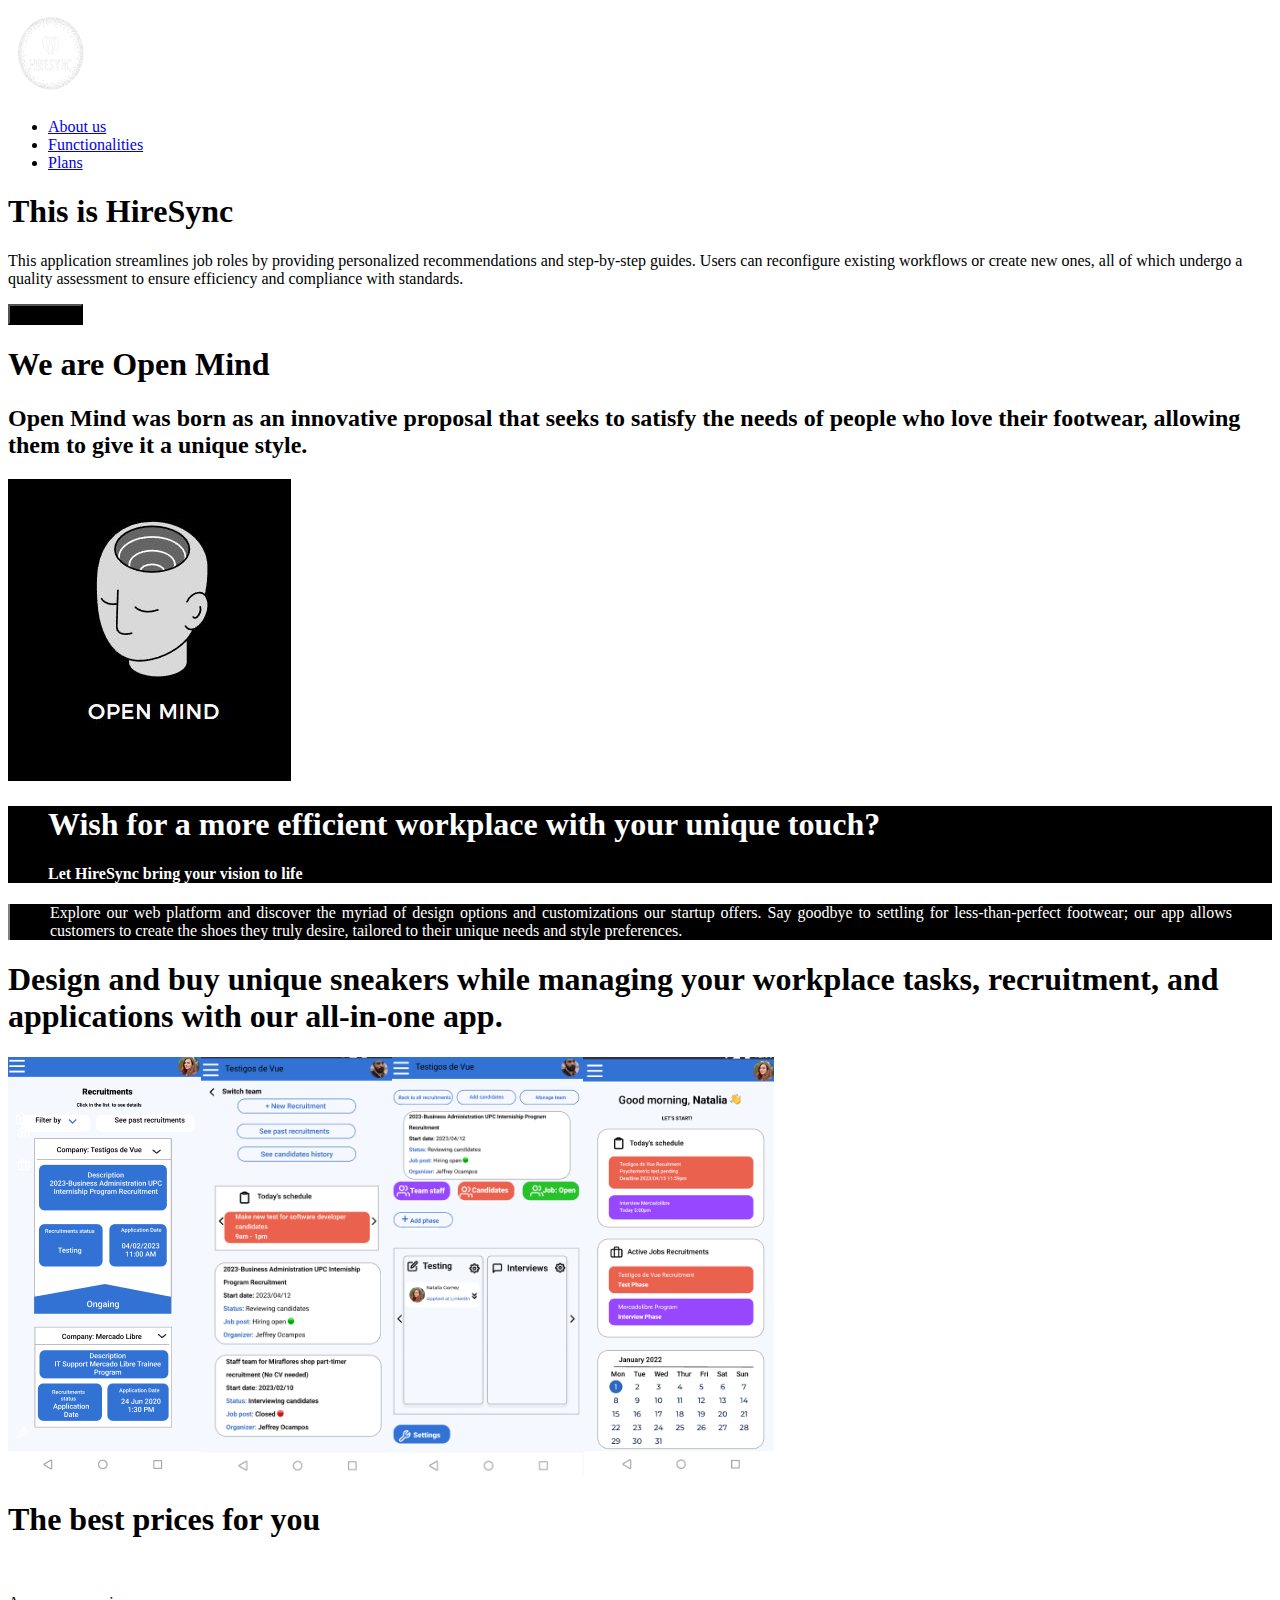
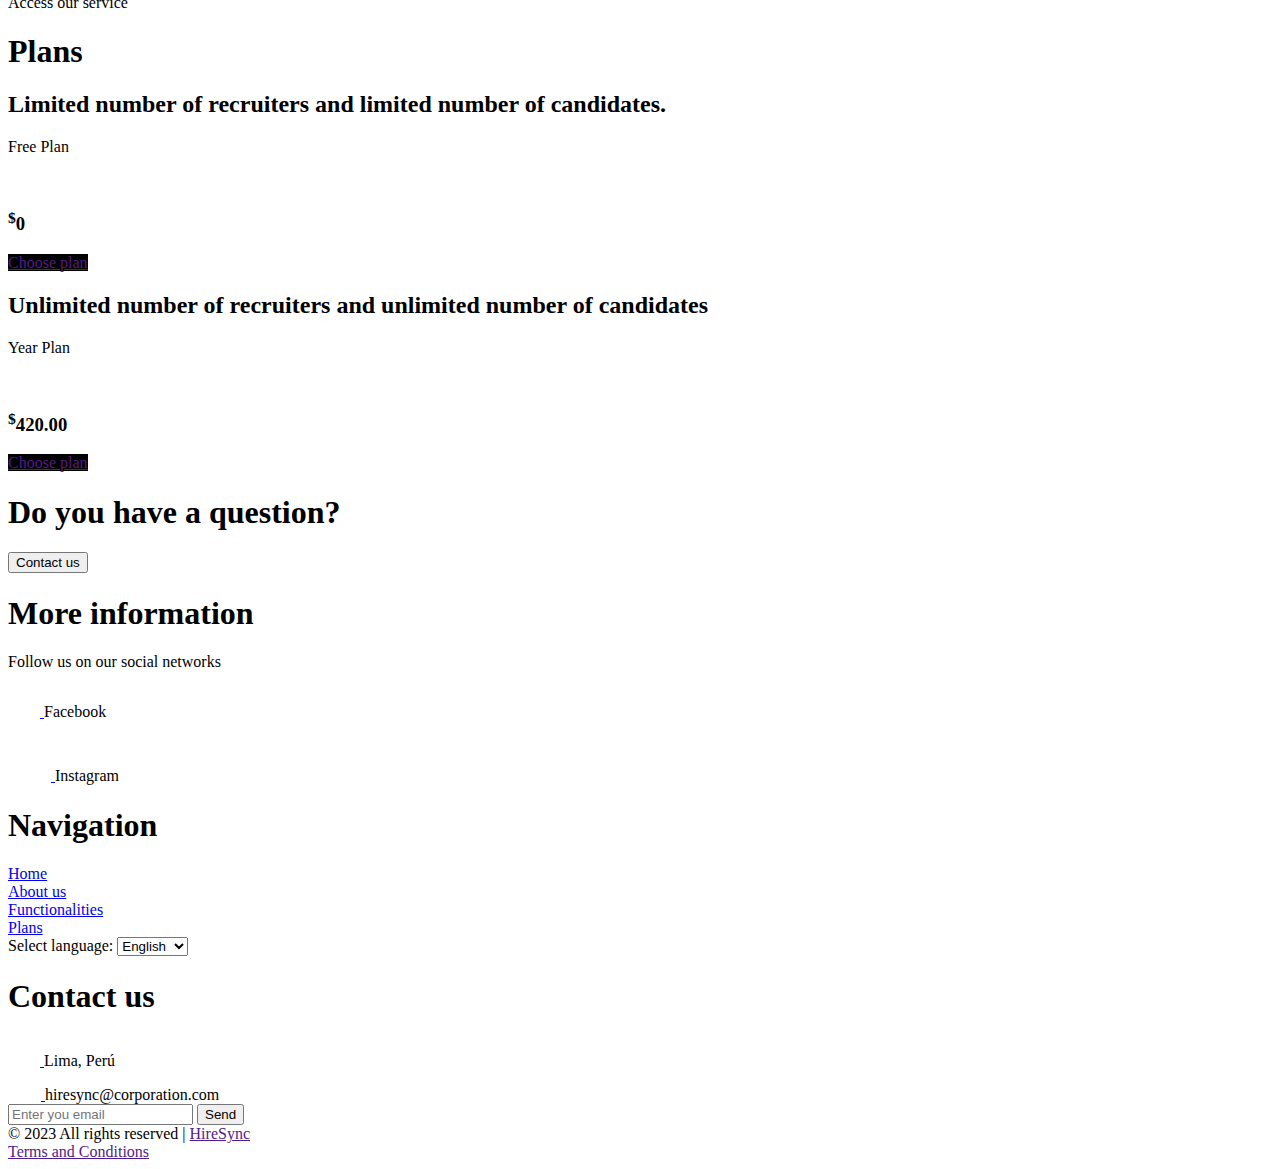
==== index.html @ aef67122 "feat: added index" ====
<!DOCTYPE html>
<html lang="en">
<head>
    <meta charset="UTF-8">
    <meta http-equiv="X-UA-Compatible" content="IE=edge">
    <meta name="viewport" content="width=device-width, initial-scale=1.0">
    <link rel="icon" type="image/jpg" href="images/logo_blanco.png">
    <title>HireSync</title>
    <link rel="icon" type="image/jpg" href="images/logo_blanco.png">
    <script src="https://kit.fontawesome.com/41bcea2ae3.js" crossorigin="anonymous"></script>
    <link href="https://cdn.jsdelivr.net/npm/bootstrap@5.1.1/dist/css/bootstrap.min.css"
    rel="stylesheet" integrity="sha384-F3w7mX95PdgyTmZZMECAngseQB83DfGTowi0iMjiWaeVhAn4FJkqJByhZMI3AhiU"
    crossorigin="anonymous">
    <link rel="preconnect" href="https://fonts.googleapis.com">
    <link rel="preconnect" href="https://fonts.gstatic.com" crossorigin>
    <link href="https://fonts.googleapis.com/css2?family=Montserrat:ital,wght@0,100;0,200;0,300;0,400;0,500;0,600;0,700;0,800;0,900;1,100;1,200;1,300;1,400;1,500;1,600;1,700;1,800;1,900&display=swap" rel="stylesheet">
    <link rel="stylesheet" href="css/styles.css">
    <link rel="stylesheet" href="css/index.css">
</head>
<body>
    
    <header>
        <div class="container__menu">
            <div class="logo">
               <a href="index.html"><img src="images/logo_blanco.png" width="90" height="90" alt="logo"> </a>
            </div>
            <div class="menu">
                <i class="fas fa-bars" id="btn_menu"></i>
                <div id="back_menu"></div>
                <nav id="nav">
                    <ul>
                        <li><a href="#quienes-somos">About us</a></li>
                        <li><a href="#functionalities">Functionalities   </a></li>
                        <li><a href="#contenedor_precios">Plans </a></li>     
                    </ul>
                </nav>
            </div>
        </div>
    </header>

    <section id="quienes-somos">                
        <div class="container__cover">              
            <div class="cover">                     
                <div class="text">                  
                    <h1>This is HireSync</h1>       
                    <p>This application streamlines job roles by providing personalized 
                        recommendations and step-by-step guides. Users can reconfigure 
                        existing workflows or create new ones, all of which undergo a quality 
                        assessment to ensure efficiency and compliance with standards.
                    </p>                            
                    <a>
                        <input type="button" style="background-color: black;" value="Open App">
                    </a>                               
                </div>                             
            </div>                              
        </div>                                  
    </section>                                  

    <section>                                   
        <div class="container__banner">         
            <div class="banner">                
                <div class="text">              
                    <h1>We are Open Mind</h1>   
                    <h2>Open Mind was born as an innovative proposal that seeks to satisfy the 
                        needs of people who love their footwear, allowing them to give it a unique style.</h2>
                </div>                          

            </div>                              
            <div class="task">                  
                <img src="images/open-mind.png" alt="">
            </div>                              

        </div>                                  
    </section>
    <div class="row">
        <div class="col-md-6 right" style="background-color: black;">
            <figure class="tf_two">
                <h1 style="color: white; text-align: left">
                    Wish for a more efficient workplace with your unique touch? 
                </h1>
                <h4 style="color: white; text-align: left">
                    Let HireSync bring your vision to life
                </h4>
            </figure>
        </div>
        <div class="col-md-6 right" style="background-color: black; border-left: 2px solid gray;" >
            <figure class="tf_two">
                <p style="color: white; text-align: justify">
                    Explore our web platform and discover the myriad of 
                    design options and customizations our startup offers. 
                    Say goodbye to settling for less-than-perfect footwear; 
                    our app allows customers to create the shoes they truly desire, tailored 
                    to their unique needs and style preferences.
                </p>
            </figure>
        </div>
    </div>

    <section id="functionalities">
        <div class="container__banner3">
            <div class="banner3">
                <div class="text3">
                    <h1>Design and buy unique sneakers while 
                        managing your workplace tasks, recruitment, and 
                        applications with our all-in-one app.
                    </h1>
                </div>
    
            </div>
            <div class="task3">
                <img src="images/fun.png" alt="">
            </div>
            
        </div>
    </section>

    <section id="banner">
        <div class="contenido-banner">
            <h1><span>The best prices for you</span></h1>
            <br>
            <p>Access our service</p>
        </div>
    </section>

    <section id="contenedor_precios">
        <div class="container__planes">
            <div class="planes">
                <div class="texto">
                    <h1>Plans</h1>
                </div>
            
                <div class="contenedor">
                    <div class="tabla">
                        <h2>Limited number of recruiters and limited number of candidates.</h2>
                        <p>Free Plan</p>
                        <img src="png/2.png" alt="">
                        <h3> <sup>$</sup>0</h3>
                        <a href="" class="boton" style="background-color: black;">Choose plan</a>
                    </div>
                    <div class="tabla hover">
                        <h2>Unlimited number of recruiters and unlimited number of candidates</h2>
                        <p>Year Plan</p>
                        <img src="png/3.png" alt="">
                        <h3> <sup>$</sup>420.00</h3>
                        <a href="" class="boton" style="background-color: black";>Choose plan</a>
                    </div>
                </div>
            </div>
            
        </div>
    </section>

    <!-- <div class="row">
        <div class="col-md-6 left" style="height: 540px; padding: 0;">
            <iframe width="100%" height="100%" src="https://www.youtube.com/embed/J_Nc3ulJ-cc"
                    title="YouTube video player" frameborder="0"
                    allow="accelerometer; autoplay; clipboard-write; encrypted-media; gyroscope; picture-in-picture"
                    allowfullscreen></iframe>
        </div>
        <div class="col-md-6 right" style="background: black">
            <figure class="tf_six" >
                <h1 style="color: white; text-align: center">
                    Video About the Product
                </h1>
            </figure>
        </div>
    </div>

    
    <div class="row">
        <div class="col-md-6 left" style="height: 540px; padding: 0;">
            <iframe width="100%" height="100%" src="https://www.youtube.com/embed/4DyRxKePcMQ"
                    title="YouTube video player" frameborder="0"
                    allow="accelerometer; autoplay; clipboard-write; encrypted-media; gyroscope; picture-in-picture"
                    allowfullscreen></iframe>
        </div>
        <div class="col-md-6 right" style="background: black">
            <figure class="tf_six" >
                <h1 style="color: white; text-align: center">
                    Video About the Team
                </h1>
            </figure>
        </div>
    </div> -->

    <section id="pregunta">
        <div class="container__pregunta">
            <div class="planes">
                <div class="texto2">
                    <h1>Do you have a question?</h1>
                </div>
            
                <div class="bot">
                    <a href=""> 
                        <input  type="button" value="Contact us">
                    </a>
                </div>
                
            </div>
            
        </div>

    </section>

    <footer>
    
        <div class="container-footer-all">
            
            <div class="container-body">

                <div class="colum1">
                    <h1>More information</h1>
                    <p>Follow us on our social networks</p>
                    <div class="row">
                        <a href="https://www.facebook.com/" target="_blank">
                            <img src="images/iconFacebook.png" width="32" height="30" alt="facebook"/>
                        </a>
                        <label>Facebook</label>
                    </div>
                    <div class="row">
                        <a href="https://www.instagram.com/"target="_blank">
                            <img src="images/iconInstagram.png" width="43" height="60" alt="facebook"/>
                        </a>
                        <label>Instagram</label>
                    </div>
                </div>

                <div class="colum2">

                    <h1>Navigation</h1>

                    <div class="row">
                        <li><a class="Home" href="index.html">Home</a></li>
                    </div>
                    <div class="row">
                        <li><a class="Blog" href="#quienes-somos">About us</a></li>
                    </div>
                    <div class="row">
                        <li><a class="Know us" href="#functionalities">Functionalities</a></li>
                    </div>
                    <div class="row">
                        <li><a class="Services" href="#contenedor_precios">Plans</a></li>
                    </div>
                    <div class="language-selector">
                        <label for="language">Select language:</label>
                        <select id="language" onchange="changeLanguage()">
                            <option value="en">English</option>
                            <option value="es">Spanish</option>
                        </select>
                    </div>
                </div>

                <div class="colum3">

                    <h1>Contact us</h1>

                    <div class="row2">
                        <a href="https://goo.gl/maps/7U3YVLgyQSRCME5B6" target="_blank">
                            <img src="images/iconMap.png" width="32" height="30" alt="map"/>
                            
                        </a>
                        <label>Lima, Perú</label>
                    </div>

                    <div class="row2">
                        <a href="https://outlook.live.com/"target="_blank">
                            <img src="images/iconMail.png" width="33" height="30" alt="mail"/>
                        </a>
                        <label>hiresync@corporation.com</label>
                    </div>
                    
                    <div>
                        <form action="">
                            <input type="text" placeholder="Enter you email">
                            <button type="submit">Send</button>
                        </form>
                    </div>


                </div>

            </div>

        </div>

        <div class="container-footer">
            <div class="footer">
                <div class="copyright">
                    © 2023 All rights reserved | <a href="">HireSync</a>
                 </div>

                <div class="information">
                     <a href="">Terms and Conditions</a>
                </div>
                
                  <div class="col-md-3 mb-2">
              </div>

            </div>

        </div>
    
    </footer>

    <script src="js/index.js"></script>
    <script src="js/script.js"></script>
</body>
</html>
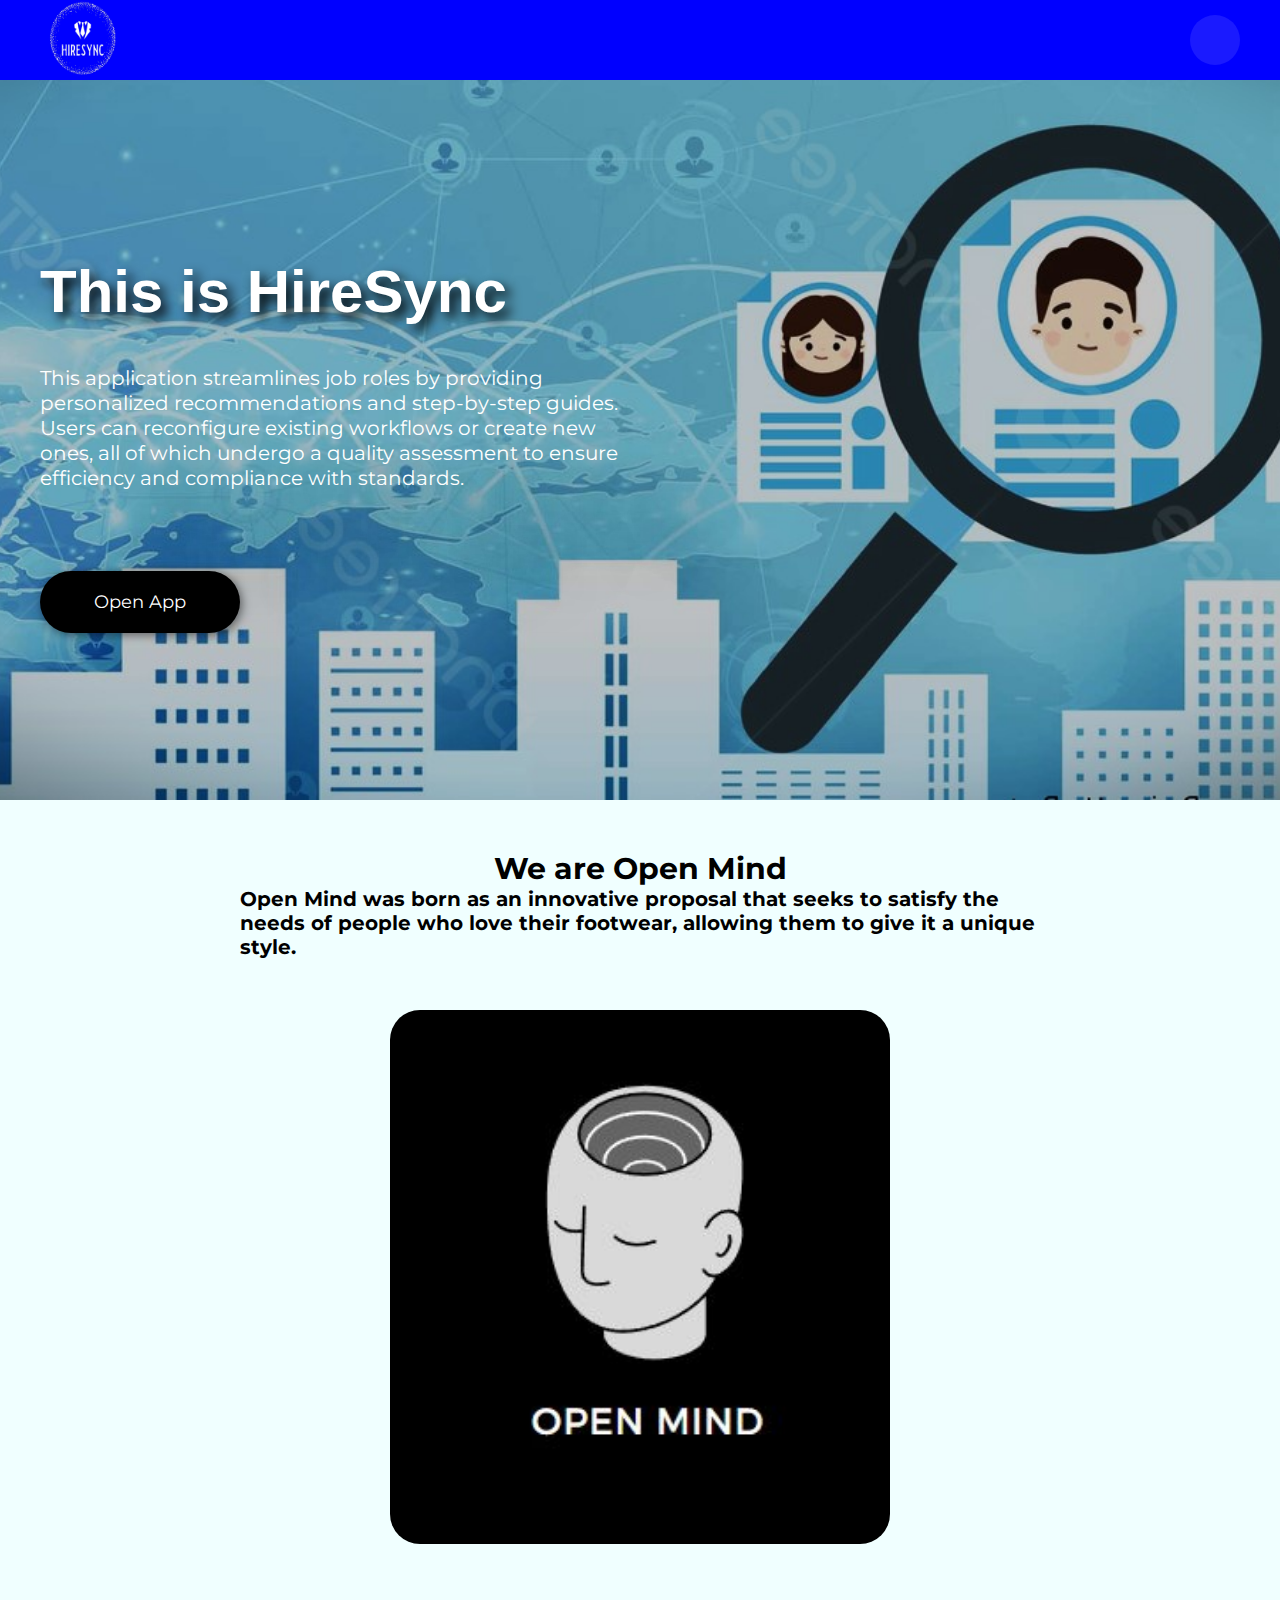
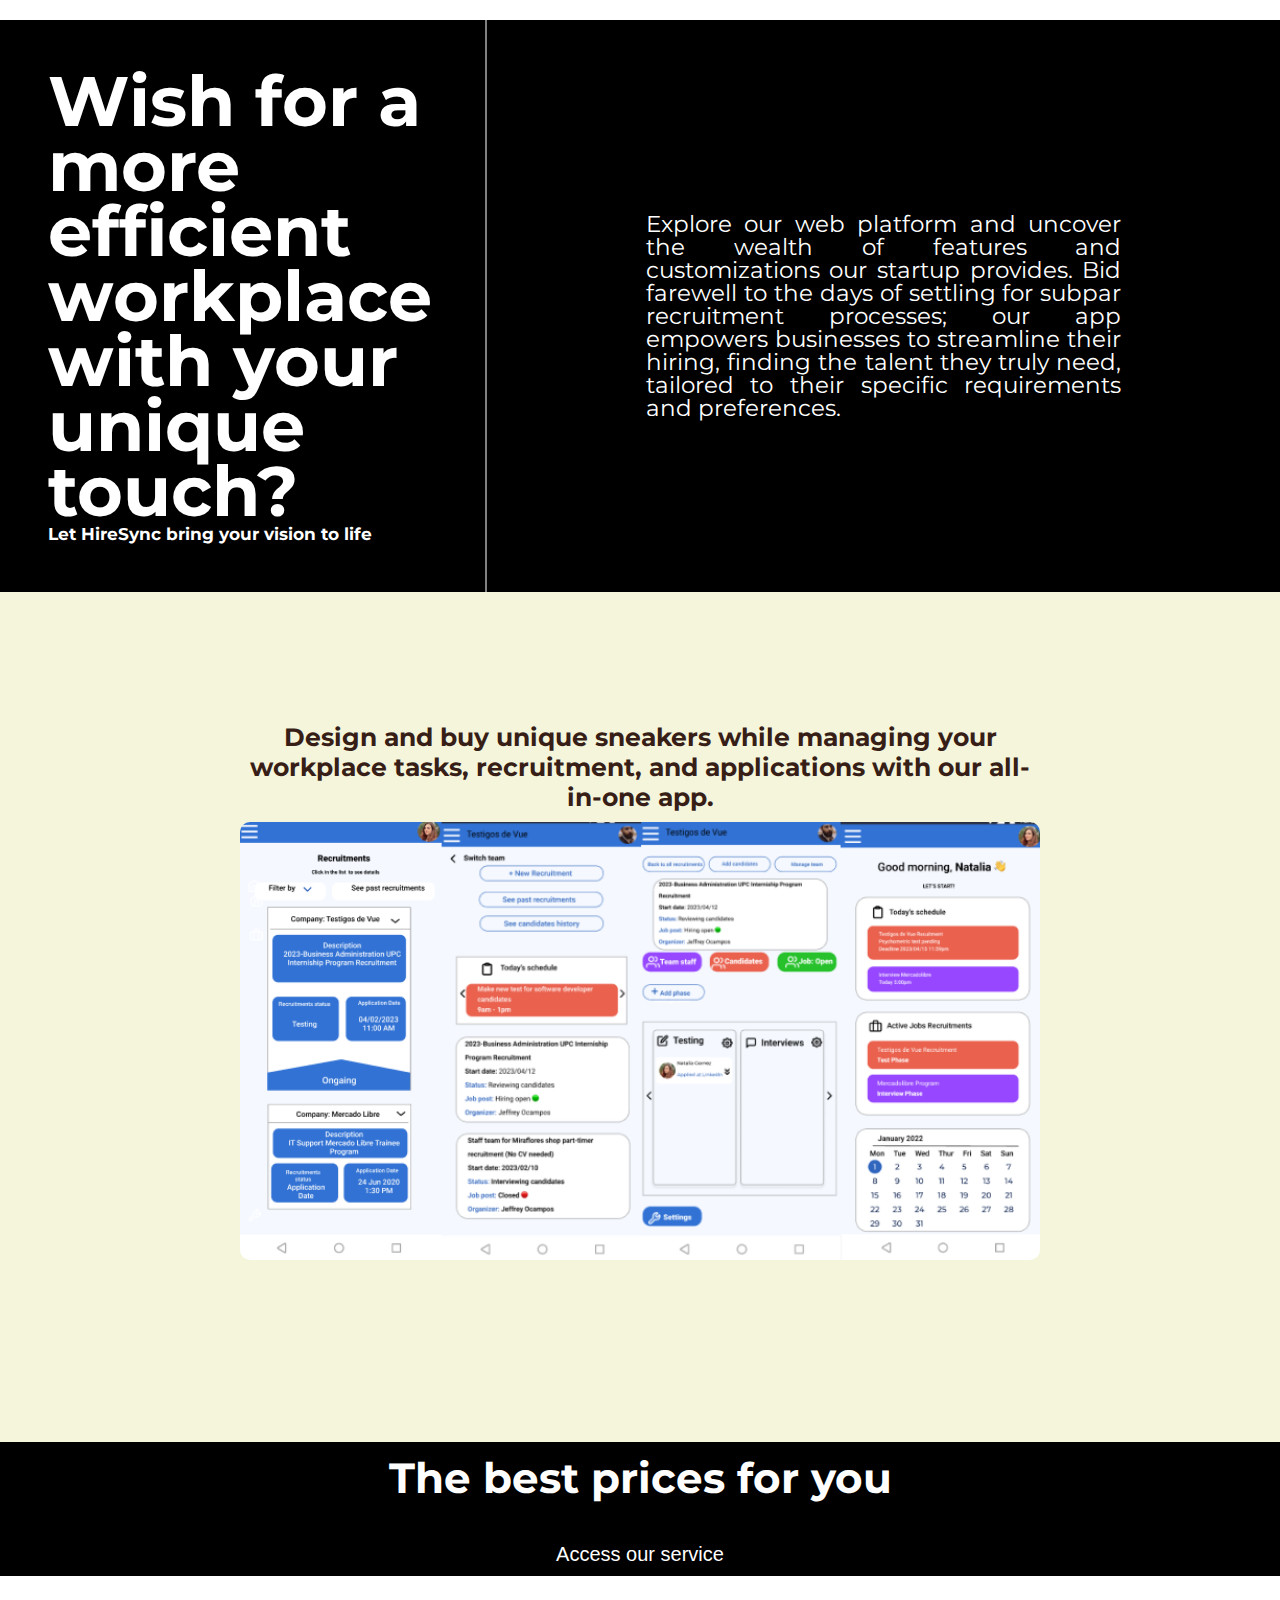
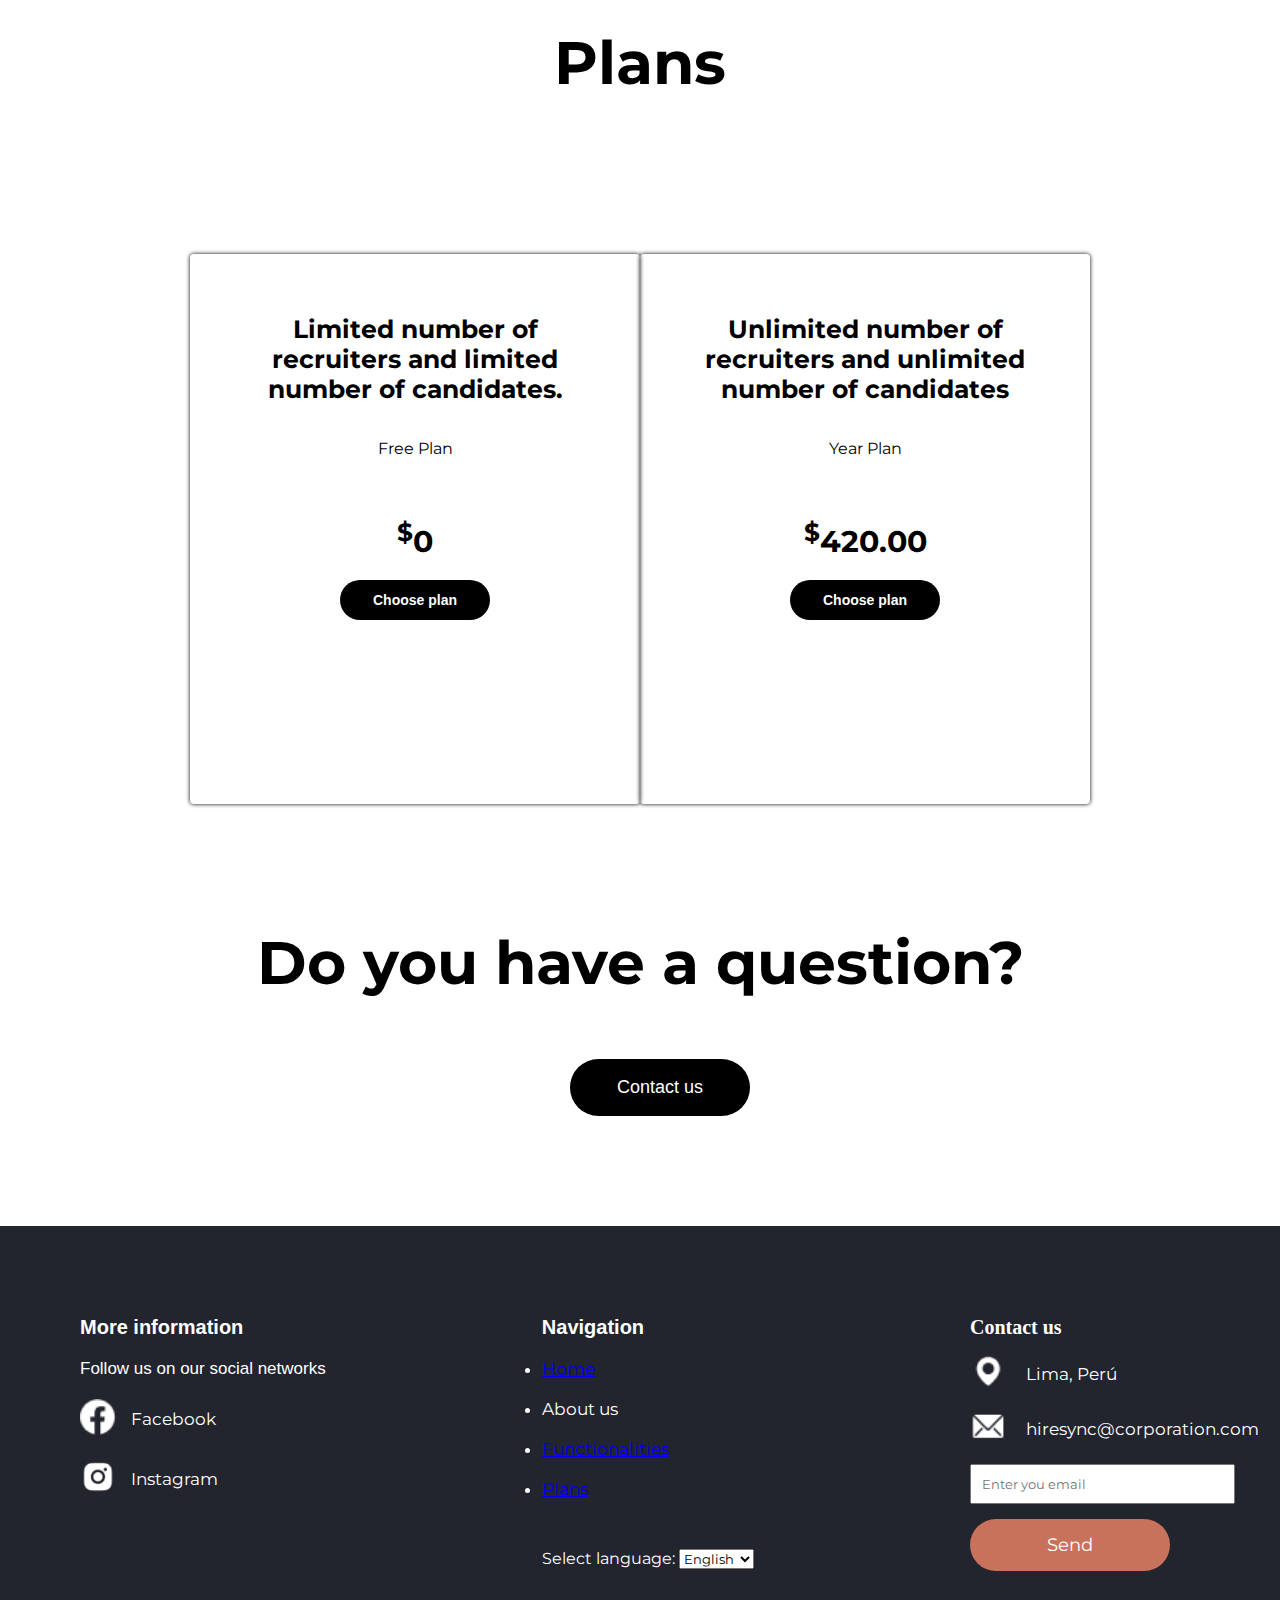
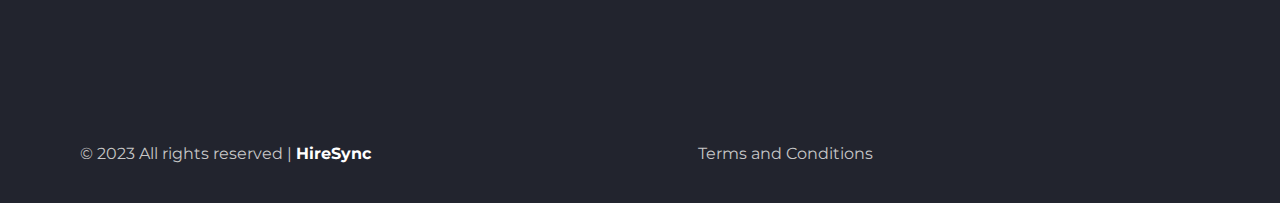
==== commit 72d73750: "Update index.html" ====
--- a/index.html
+++ b/index.html
@@ -86,11 +86,10 @@
         <div class="col-md-6 right" style="background-color: black; border-left: 2px solid gray;" >
             <figure class="tf_two">
                 <p style="color: white; text-align: justify">
-                    Explore our web platform and discover the myriad of 
-                    design options and customizations our startup offers. 
-                    Say goodbye to settling for less-than-perfect footwear; 
-                    our app allows customers to create the shoes they truly desire, tailored 
-                    to their unique needs and style preferences.
+                Explore our web platform and uncover the wealth of features and customizations
+                    our startup provides. Bid farewell to the days of settling for subpar recruitment
+                    processes; our app empowers businesses to streamline their hiring, finding the talent
+                    they truly need, tailored to their specific requirements and preferences.
                 </p>
             </figure>
         </div>
@@ -305,4 +304,4 @@
     <script src="js/index.js"></script>
     <script src="js/script.js"></script>
 </body>
-</html>+</html>
--- a/css/index.css
+++ b/css/index.css
@@ -0,0 +1,1690 @@
+@import url('https://fonts.googleapis.com/css2?family=Montserrat:wght@300;400;500&display=swap');
+
+*{
+    margin: 0;
+    padding: 0;
+    box-sizing: border-box;   
+}
+
+html{
+    scroll-behavior: smooth;
+}
+
+* {
+    font-family: 'Montserrat', sans-serif;
+}
+
+
+/*HEADER*/
+
+header{
+    width: 100%;
+    height: 50px;
+    margin-top: 0px;
+    position: fixed;
+    justify-content: space-between;
+    z-index: 1;
+    padding: 40px;
+    background-color:blue;
+}
+
+.container__menu{
+    max-width: 1200px;
+    height: 100%;
+    margin: auto;
+    display: flex;
+    justify-content: space-between;
+}
+
+.logo{
+    height: 100%;
+    display: flex;
+    align-items: center;
+    
+}
+
+.menu{
+    display: flex;
+    align-items: center;
+}
+
+.logo h1{
+    font-size: 30px;
+    color:#fff;
+}
+
+.menu ul{
+    display: flex;
+}
+
+.menu ul li{
+    list-style: none;
+    margin-left: 40px;
+   margin-top: 0px;
+   text-align: center;  
+}
+
+.menu ul li a{
+    text-decoration: none;
+    font-size: 16px;
+    color:#fff;
+    font-family: 'Montserrat', sans-serif;
+}
+
+nav ul li a:hover{
+    position: static;
+    border: 0px solid #6A5DC4;
+    color: black;
+    text-decoration: none;
+    background:#000000;
+    margin: 5px;
+}
+
+.menu #btn_menu{
+    display: none;
+}
+
+/*QUIENES SOMOS*/
+
+.container__cover{
+    width: 100%;
+    height: 800px;
+    background-image: linear-gradient(
+        0deg,
+        rgba(0,0,0,0.5),
+        rgba(0,0,0,0.5)
+    )
+    ,url(../images/banner-job.jpg);
+    background-size: cover;
+    background-repeat: no-repeat;
+    background-position: center center;
+    padding: 40px;
+}
+
+.cover{
+    max-width: 1200px;
+    height: 100%;
+    margin: auto;
+    display: flex;
+    align-items: center; 
+    justify-content: space-between;
+}
+
+.container__cover .text{
+    max-width: 600px;
+    margin-top: 90px;
+
+}
+
+.container__cover .text h1{
+    font-size: 60px;
+    font-family: 'Montserrat ExtraBold', sans-serif;
+    color:white;
+    text-shadow: black 0.1em 0.1em 0.2em;
+}
+
+.container__cover .text p{
+    font-size: 40px;
+    font-family: 'Montserrat', sans-serif;
+    color:white;
+    text-shadow: black 5em 5em 5em;
+}
+
+/* Section 3 */
+.tf_two{
+    padding: 10% 20%;
+}
+.tf_two h4 {
+    font-weight: bold;
+}
+.tf_two h1 {
+    font-weight: bold;
+    font-size: 70px;
+    padding-right: 5px;
+    line-height: 65px;
+}
+.tf_two p {
+    font-size: 23px;
+    line-height: 23px;
+    margin-top: 20px;
+}
+.tf_two a {
+    font-size: 25px;
+    font-weight: bold;
+}
+
+/* Section 4 */
+
+.container__cover .text p{
+    font-size: 20px;
+    font-family: 'Montserrat', sans-serif;
+    color: white;
+    margin-top: 40px;
+    line-height: 25px;
+}
+
+.container__cover .text input{
+    padding: 20px;
+    width: 200px;
+    border: none;
+    font-size: 18px;
+    font-family: 'Montserrat', serif;
+    text-align: center; 
+    border-radius: 100px;
+    margin-top: 80px;
+    background-color: #000000;
+    box-shadow: 2px 2px 10px rgba(0, 0, 0, 0.5);
+    color: white;
+    cursor: pointer;
+    transition: all 300ms;
+}
+
+.container__cover .text input:hover{
+    background-color: #22242E;
+    color: white;
+    border: 0px solid #22242E;
+    cursor: pointer;
+}
+
+
+.container__cover .svg img{
+    width: 380px;
+    margin-top: 10px;
+    animation: move-vector 4s linear infinite;
+}
+
+/*BANNER*/
+
+.container__banner{
+    width: 100%;
+    height: 800px;
+    background-size: cover;
+    background-repeat: no-repeat;
+    background-position: center;
+    background-color:azure;
+    padding: 40px;
+}
+
+.banner{
+    max-width: 800px;
+    height: 100%;
+    margin: auto;
+    display: flex;
+    align-items:flex-start;
+    justify-content: space-between;
+}
+
+.container__banner .text{
+    max-width: 1900px;
+    margin-top: 10px;
+}
+
+.container__banner .text h1{
+    font-size: 30px;
+    font-family: 'Montserrat', sans-serif;
+    color:black;
+    text-align: center;
+}
+
+.container__banner .text h2{
+    font-size: 20px;
+    font-family: 'Montserrat', sans-serif;
+    color:black;
+}
+
+.container__banner .task img{
+    width: 500px;
+    align-content: center;
+    justify-content: center;
+    display: flex;
+    margin: auto;
+    margin-top: -550px;
+    border-radius: 30px;
+}
+
+.container__banner .boton2{
+    margin: 50px 0px;
+    margin-left: 40px;
+    padding: 30px 10px;
+    display: flex;
+    flex-direction: column;
+    justify-content: center;
+    align-items: center;
+}
+
+.col-md-6 {
+    display: grid;
+    place-items: center;
+}
+.tf_six{
+    padding: 10% 10%;
+}
+.tf_six h1 {
+    font-weight: bold;
+    font-size: 70px;
+    padding-right: 5px;
+    line-height: 65px;
+}
+.tf_six p {
+    font-size: 23px;
+    line-height: 23px;
+    margin-top: 20px;
+}
+.tf_six a {
+    font-size: 25px;
+    font-weight: bold;
+}
+
+/*FUNCIONALIDADES*/
+
+.container__banner3{
+    width: 100%;
+    height: 850px;
+    background-color:beige;
+    padding: 40px;
+
+}
+
+.banner3{
+    max-width: 800px;
+    height: 100%;
+    margin: auto;
+    display: flex;
+    align-items:flex-start;
+    justify-content: space-between;
+}
+
+.container__banner3 .text3{
+    max-width: 1900px;
+    margin-top: 90px;
+}
+
+.container__banner3 .text3 h1{
+    font-size: 25px;
+    font-family: 'Montserrat', sans-serif;
+    color: #371f17;
+    text-align: center;
+}
+
+.container__banner3 .task3 img{
+    width: 800px;
+    align-content: center;
+    justify-content: center;
+    display: flex;
+    margin: auto;
+    margin-top: -580px;
+    border-radius: 10px;
+}
+
+.container__banner3  input:hover{
+    background-color: #22242E;
+    color: white;
+    border: 0px solid #22242E;
+    cursor: pointer;
+}
+
+
+
+.container-card{
+	width: 100%;
+	display: flex;
+	max-width: 800px;
+	margin: auto;
+    margin-top: 50px;
+}
+.title-cards{
+	width: 100%;
+	max-width: 1280px;
+	margin: auto;
+	padding: 20px;
+	margin-top: 50px;
+	text-align: center;
+	color: #000000;
+}
+.card{
+	width: 100%;
+	margin: 20px;
+	border-radius: 6px;
+	overflow: hidden;
+	background:#fff;
+	box-shadow: 0px 1px 10px rgba(0,0,0,0.2);
+	transition: all 400ms ease-out;
+	cursor: default;
+}
+.card:hover{
+	box-shadow: 5px 5px 20px rgba(0,0,0,0.4);
+	transform: translateY(-3%);
+}
+.card img{
+	width: 100%;
+	height: 400px;
+}
+.card .contenido-card{
+	padding: 15px;
+	text-align: center;
+}
+
+.card .contenido-card p{
+	line-height: 1.8;
+	color: #6a6a6a;
+	font-size: 17px;
+	margin-bottom: 5px;
+    font-family: 'Montserrat Bold', sans-serif;
+
+}
+.card .contenido-card a{
+	display: inline-block;
+	padding: 10px;
+	margin-top: 10px;
+	text-decoration: none;
+	color: #2fb4cc;
+	border: 1px solid #2fb4cc;
+	border-radius: 4px;
+	transition: all 400ms ease;
+	margin-bottom: 5px;
+}
+.card .contenido-card a:hover{
+	background: #2fb4cc;
+	color: #fff;
+}
+
+
+.buttons a:hover{
+    transform: scale(1.2);
+}
+@media screen and (max-width: 1700px){
+
+    .container__cover{
+        background-position: 50%;
+        background-image: linear-gradient(
+            0deg,
+            rgba(0,0,0,0.5),
+            rgba(0,0,0,0.5)
+        )
+        ,url(../images/banner-job.jpg);
+    }
+
+  
+}
+
+@media screen and (max-width:1300px){
+    .menu nav{
+        position: fixed;
+        top: 0;
+        right: -250px;
+        background: white;
+        width: 250px;
+        height: 100vh;
+        padding: 40px;
+        z-index: 1;
+        transition: all 300ms;
+    }
+
+    .menu ul{
+        flex-direction: column;
+        margin-top: 40px;
+    }
+
+    .menu ul li{
+        margin-top: 30px;
+        margin-left: 0;
+    }
+
+    .menu ul li a{
+        color: #bebebe;
+    }
+
+    #selected{
+        background: none;
+        padding: 0px;
+        border-radius: none;
+        color: #F6615D;
+    }
+
+    .menu nav img{
+        display: block;
+        width: 60px;
+    }
+
+    #back_menu{
+        position: fixed;
+        top: 0;
+        left: 0;
+        width: 100%;
+        height: 100vh;
+        background: rgba(0,0,0,0.5);
+        display: none;
+    }
+
+    .menu #btn_menu{
+        display: flex;
+        align-items: center;
+        justify-content: center;
+        width: 50px;
+        height: 50px;
+        background: rgba(255, 255, 255, 0.1);
+        font-size: 24px;
+        border-radius: 50px;
+        cursor: pointer;
+        transition: all 300ms;
+    }
+
+    .menu #btn_menu:hover{
+        background: rgba(255, 255, 255, 0.2);
+    }
+    
+}
+
+
+@media screen and (max-width:1250px){
+    .container__cover{
+        background-image: linear-gradient(
+            0deg,
+            rgba(0,0,0,0.5),
+            rgba(0,0,0,0.5)
+        )
+        ,url(../images/banner-job.jpg);
+    }
+
+    header{
+        padding: 40px;
+    }
+
+    .container__cover{
+        background-position: 0px;
+    }
+
+    .container__cover .svg img{
+        width: 500px;
+    }
+
+    
+}
+
+@media screen and (max-width: 1200px){
+
+    .container__cover{
+        background-image: linear-gradient(
+            0deg,
+            rgba(0,0,0,0.5),
+            rgba(0,0,0,0.5)
+        )
+        ,url(../images/banner-job.jpg);
+    }
+
+    .container__banner .text{
+        max-width: 100%;
+        text-align: center;
+        align-items: center;
+    }
+  
+
+    .container-body{
+        flex-wrap: wrap;
+    }
+    
+}
+
+
+@media screen and (max-width: 900px){
+   
+    .container__banner3 .task3 img{
+        width: 550px;
+        height: 450px;
+        
+    }
+   
+}
+
+@media screen and (max-width: 820px){
+
+    
+    .container__banner3 .task3 img{
+        width: 600px;
+        height: 500px;
+        
+    }
+
+    .container__banner4 .task4 img{
+        
+        width: 650px;
+        height: 590px;
+        
+        
+    }
+}
+
+
+@media screen and (max-width: 737px){
+   
+
+    .container__banner .task img{
+        
+        width: 500px;
+        height: 380px;
+        
+        
+    }
+
+
+}
+
+@media screen and (max-width: 693px){
+   
+    .container__banner4 .task4 img{
+        width: 590px;
+        height: 540px;
+        
+        
+    }
+
+}
+
+@media screen and (max-width: 687px){
+   
+    .container__banner3 .task3 img{
+        width: 500px;
+        height: 450px;
+        
+    }
+  
+}
+
+@media screen and (max-width: 670px){
+   
+    .colum2{
+        margin-top: 30px;
+    }
+  
+    .colum3{
+        margin-top: 30px;
+    }
+}
+
+@media screen and (max-width: 656px){
+   
+    .container__banner4 .task4 img{
+        
+        width: 590px;
+        height: 540px;
+        
+        
+    }
+
+}
+
+@media screen and (max-width: 647px){
+    #testimonios .text{
+        max-width: 100%;
+        text-align: center;
+        align-items: center;
+    }
+
+    .container__banner3 .task3 img{
+        width: 350px;
+        height: 250px;
+        
+    }
+
+    .container__banner4 .task4 img{
+        
+        width: 560px;
+        height: 530px;
+        
+        
+    }
+
+}
+
+@media screen and (max-width: 612px){
+
+
+    .container__banner4 .task4 img{
+        
+        width: 540px;
+        height: 520px;
+        
+        
+    }
+
+}
+
+@media screen and (max-width: 600px){
+
+
+    .container__banner3 .task3 img{
+        width: 350px;
+        height: 200px;
+        
+    }
+
+    .container__banner4 .task4 img{
+        
+        width: 520px;
+        height: 500px;
+        
+        
+    }
+}
+
+
+@media screen and (max-width: 572px){
+
+
+   
+
+    .container__banner4 .task4 img{
+        
+        width: 500px;
+        height: 470px;
+        
+        
+    }
+}
+
+
+@media screen and (max-width: 572px){
+
+
+   
+
+    .container__banner4 .task4 img{
+        
+        width: 450px;
+        height: 470px;
+        
+        
+    }
+}
+
+@media screen and (max-width: 559px){
+
+    .container__banner .text h1{
+        
+        font-size: 20px;
+        
+        
+    }
+   
+
+  
+}
+
+@media screen and (max-width: 552px){
+
+  
+   
+
+    .container__banner3 .text3 h1{
+        
+       font-size: 20px;
+        
+    }
+}
+
+@media screen and (max-width: 560px){
+
+
+    .container__banner .task img{
+        
+        width: 470px;
+        height: 380px;
+        
+        
+    }
+
+   
+}
+
+@media screen and (max-width: 537px){
+
+
+    .container__banner .task img{
+        
+        width: 450px;
+        height: 300px;
+        
+        
+    }
+
+   
+}
+@media screen and (max-width: 504px){
+
+    .container__banner3 .text3 {
+        
+       margin-bottom: 50px;
+        
+    }
+
+
+    .container__banner3 .task3 img{
+        
+        width: 350px;
+        height: 300px;
+        
+    }
+
+
+
+    .container__banner4 .task4 img{
+       
+        width: 400px;
+        height: 350px;
+        align-content: center;
+    }
+
+}
+
+@media screen and (max-width: 515px){
+  
+    .container__banner .task img{
+       
+        width: 400px;
+        height: 300px;
+        
+    }
+   
+
+}
+
+
+
+
+@media screen and (max-width: 459px){
+  
+
+    .container__banner3 .task3 img{
+       
+        width: 150px;
+        height: 350px;
+        
+    }
+
+}
+@media screen and (max-width: 463px){
+  
+
+    .container__banner .task img{
+        width: 250px;
+        height: 230px;
+        
+    }
+
+    .container__banner3 .task3 img{
+       
+        width: 200px;
+        height: 300px;
+        
+    }
+
+}
+
+@media screen and (max-width: 433px){
+  
+
+    .container__banner .task img{
+        width: 250px;
+        height: 230px;
+        
+    }
+
+   
+}
+
+
+@media screen and (max-width: 415px){
+  
+
+
+    .container__banner3 .task3 img{
+     
+        width: 340px;
+       height: 200px;
+        
+    }
+
+    .container__banner4 .task4 img{
+     
+        width: 340px;
+       height: 350px;
+        
+    }
+}
+
+
+
+@media screen and (max-width: 390px){
+  
+    
+    .container__banner .text h1{
+        font-size: 35px;
+        
+    }
+    .container__banner .task img{
+        width: 250px;
+        height: 230px;
+        
+    }
+
+}
+
+@media only screen and (min-width:320px) and (max-width:768px){
+	.container-card{
+		flex-wrap: wrap;
+	}
+	.card{
+		margin: 15px;
+	}
+}
+
+
+@media screen and (max-width: 1000px){
+
+    footer{
+        margin-top: 100px;
+    }
+  
+    .texto2{
+        margin-top: 100px;
+    }
+    
+    .contenido-banner p{
+ 
+      margin-right: 0px;
+      margin-left: 0px;
+        
+    }
+
+    
+}
+.language-selector{
+    color: white;
+    text-align: center;
+    padding-top: 50px;
+}
+/*PRUEBA*/
+/*Banner*/
+
+#banner{
+    padding: 0 50px;
+    background-color: #000000;
+    background-size: cover;
+    background-position: center;
+    
+}
+
+.contenido-banner{
+    position: relative;
+    color: #fff;
+    height: 100%;
+    display: flex;
+    flex-direction: column;
+    justify-content: center;
+    text-align: center;
+}
+
+.contenido-banner h1{
+    font-size: 42px;
+    font-weight: 400;
+    padding: 10px 0px;
+    font-weight: bold;
+    font-family: 'Montserrat Slab', serif;
+}
+
+.contenido-banner p{
+    font-size: 20px;
+    font-weight: 400;
+    padding: 10px 0px;
+    font-family: 'Montserrat Flex', sans-serif;
+}
+
+
+
+.contenido-banner h3 span{
+    font-weight: 600;
+    line-height: 25px;
+    
+}
+
+
+#contenedor_precios{
+    
+    background-color: #ffffff;
+
+    
+}
+
+.texto{
+    margin-top: 50px;
+    text-align: center;
+    font-family: 'Montserrat', sans-serif;
+    font-size: 30px;
+}
+
+
+
+
+.contenedor{
+    width: 90%;
+    max-width:900px;
+    margin: auto;
+    height:100vh;
+    display: flex;
+    justify-content: center;
+    align-items: center;
+    flex-wrap: wrap;
+    margin-top: -20px;
+}
+
+.tabla{
+    width: 33%;
+    height: 550px;
+    margin: auto;
+    border:none;
+    border-radius: 4px;
+    box-shadow: 0px 0px 4px 0px  rgb(0, 0, 0);
+    padding: 60px;
+    text-align: center;
+    flex-grow: 1;
+    color: black;
+
+}
+
+.tabla>h2{
+    font-family: 'Montserrat', sans-serif;
+    font-size:25px;
+    margin-bottom:35px;
+    text-align: center;
+   
+}
+
+.tabla img{
+    width: 64px;
+    margin-bottom:35px;
+}
+
+.tabla > h3{
+    font-size:30px;
+    margin-bottom: 20px;
+}
+
+.tabla > p{
+    display: block;
+    margin-bottom:20px;
+}
+
+.boton{
+    display:inline-block;
+    font-family: 'Montserrat Condensed', sans-serif;
+    width: 150px;
+    padding:12px;
+    background: #C9725B;
+    text-decoration: none;
+    color: white;
+    border-radius: 100px;
+    text-align: center;
+    font-size: 14px;
+    font-weight: 600;
+    margin: auto;
+}
+
+.tabla:hover{
+    background: gray;
+    color: #f1f1f2;
+    transition: .5s all;
+    transform: scale(1.1);
+    cursor: pointer;
+    border: none;
+}
+
+#pregunta{
+    
+    height: 300px;
+ 
+}
+
+.container__pregunta{
+    align-content: center;
+    justify-content: center;
+}
+
+
+.texto2{
+    text-align: center;
+    font-family: 'Montserrat Slab', sans-serif;
+    font-size: 30px;
+}
+
+#pregunta .bot{
+    margin: 50px 0px;
+    margin-left: 40px;
+    padding: 10px 20px;
+    display: flex;
+    flex-direction: column;
+    justify-content: center;
+    align-items: center;
+
+}
+
+#pregunta .bot input{
+    width: 180px;
+    align-content: center;
+    cursor: pointer;
+    transition: all 300ms;
+    object-fit:center;
+    flex-wrap: wrap;
+    font-size: 18px;
+    font-family: 'Montserrat Condensed', sans-serif;
+    text-align: center;
+    background-color: black;
+    color: white;
+    border: none;
+    border-radius: 100px;
+    padding: 18px 40px;
+
+}
+
+#pregunta  input:hover{
+    background-color: #22242E;
+    color: white;
+    border: 0px solid #22242E;
+    cursor: pointer;
+}
+
+
+
+@media screen and (max-width: 1000px){
+    .tabla{
+        width: 45%;
+        max-width:none;
+        margin-bottom: 40px;
+        flex-grow: initial;
+        margin-top: 150px;
+    }
+
+    footer{
+        margin-top: 100px;
+    }
+  
+    .texto2{
+        margin-top: 600px;
+    }
+    
+    
+}
+
+@media screen and (max-width: 700px){
+    .tabla{
+        width: 45%;
+        padding:30px;
+    }
+    .tabla > h2{
+        margin-top:40px;
+    }
+
+    footer{
+        margin-top: 90px;
+       
+    }
+
+    
+}
+
+@media screen and (max-width:550px){
+    .tabla{
+        width: 85%;
+        padding: 20px;
+    }
+
+    
+
+    footer{
+        margin-top: 100px;
+    }
+
+     
+    .texto2{
+        margin-top: 1300px;
+    }
+
+}
+
+footer{
+    width: 100%;
+    background: #22242E;
+   color: #22242E;
+   
+    
+}
+
+.container-footer-all{
+    width: 100%;
+    max-width: 1200px;
+    margin: auto;
+    padding: 40px ;
+    background-color: #22242E;
+}
+
+.container-body{
+    display: flex;
+    margin-top: 50px;
+    justify-content: space-between;
+    background-color: #22242E;
+}
+
+.colum1{
+    max-width: 400px;
+    color: white;
+}
+
+.colum1 h1{
+    font-family: 'Montserrat Slab', sans-serif;
+    color: white;
+    font-size: 20px;
+}
+
+.colum1 p{
+    font-family: 'Montserrat Condensed', sans-serif;
+    color: white;
+    font-size: 17px;
+    margin-top: 20px;
+}
+
+.colum2{
+    max-width: 400px;
+    
+}
+
+.colum2 h1{
+    font-family: 'Montserrat Slab', sans-serif;
+    color: white;
+    font-size: 20px;
+}
+
+.row{
+    margin-top: 20px;
+    display: flex;
+    font-family: 'Montserrat Condensed', sans-serif;
+    color: white;
+    font-size: 17px;
+   
+   
+}
+
+.Inicio{
+    color: white;
+    text-decoration: none;
+}
+.Inicio:hover{
+    color:#C9725B;
+    text-decoration: none;
+}
+
+.Blog{
+    color: white;
+    text-decoration: none;
+}
+
+.Blog:hover{
+    color:#C9725B;
+    text-decoration: none;
+}
+.Conócenos{
+    color: white;
+    text-decoration: none;
+}
+
+.Conócenos:hover{
+    color:#C9725B;
+    text-decoration: none;
+}
+.Servicios{
+    color: white;
+    text-decoration: none;
+}
+.Servicios:hover{
+    color:#C9725B;
+    text-decoration: none;
+}
+
+.row img{
+    width: 36px;
+    height: 36px;
+}
+
+.row label{
+    margin-top: 10px;
+    margin-left: 15px;
+    color: white;
+}
+
+.colum3{
+    max-width: 400px;
+}
+
+.colum3 h1{
+    font-family: 'Montserrat Slab';
+    color: white;
+    font-size: 20px;
+}
+
+.row2{
+    text-decoration: none;
+    margin-top: 15px;
+    display: flex;
+    font-family: 'Montserrat Condensed';
+    color: white;
+    font-size: 17px;
+}
+
+.row2 img{
+    width: 36px;
+    height: 36px;
+}
+
+.row2 label{
+    margin-top: 10px;
+    margin-left: 20px;
+    max-width: 140px;
+}
+
+form{
+    width: 230px;
+    height: 200px;
+    display: flex;
+    flex-direction: column;
+    gap: 10px;
+
+    margin-top: 15px;
+
+}
+
+input{
+    padding: 10px 10px;
+    width: 265px;
+}
+
+button{
+    position:absolute;
+    text-decoration: none;
+    color: white;
+    width: 200px;
+    font-family: 'Montserrat';
+    font-size: 18px;
+    text-align: center;
+    background-color: #C9725B;
+    border-radius: 100px;
+    border: none;
+    padding: 15px 15px;
+    margin-top: 55px;
+    margin-left: 0px;
+    cursor: pointer;
+}
+
+button:hover{
+    background-color: #22242E;
+    color: white;
+    border: 2px solid #22242E;
+    cursor: pointer;
+    border: solid white;
+}
+
+.container-footer{
+    width: 100%;  
+    background-color: #22242E;
+    font-family: 'Montserrat';
+    color: white;
+    font-size: 16px;
+}
+
+.footer{
+    max-width: 1200px;
+    margin: auto;
+    display: flex;
+    justify-content: space-between;  
+    padding: 40px;
+    background-color: #22242E;
+}
+
+.copyright{
+    color: #C7C7C7;
+}
+
+.copyright a{
+    text-decoration: none;
+    color: white;
+    font-weight: bold;
+}
+
+.information a{
+    text-decoration: none;
+    color: #C7C7C7;
+}
+
+
+@keyframes move-vector {
+    0%{
+        transform: translateY(15px);
+    }50%{
+        transform: translateY(0px);
+    }100%{
+        transform: translateY(15px);
+    }
+}
+
+
+
+@media screen and (max-width: 1700px){
+
+    .container__cover{
+        background-position: 50%;
+        background-image: url(../images/banner-job.jpg);
+    }
+
+  
+}
+
+@media screen and (max-width:1300px){
+    .menu nav{
+        position: fixed;
+        top: 0;
+        right: -250px;
+        background: white;
+        width: 250px;
+        height: 100vh;
+        padding: 40px;
+        z-index: 1;
+        transition: all 300ms;
+    }
+
+    .menu ul{
+        flex-direction: column;
+        margin-top: 40px;
+    }
+
+    .menu ul li{
+        margin-top: 30px;
+        margin-left: 0;
+    }
+
+    .menu ul li a{
+        color: #bebebe;
+    }
+
+    #selected{
+        background: none;
+        padding: 0px;
+        border-radius: none;
+        color: #F6615D;
+    }
+
+    .menu nav img{
+        display: block;
+        width: 60px;
+    }
+
+    #back_menu{
+        position: fixed;
+        top: 0;
+        left: 0;
+        width: 100%;
+        height: 100vh;
+        background: rgba(0,0,0,0.5);
+        display: none;
+    }
+
+    .menu #btn_menu{
+        display: flex;
+        align-items: center;
+        justify-content: center;
+        width: 50px;
+        height: 50px;
+        background: rgba(255, 255, 255, 0.1);
+        font-size: 24px;
+        border-radius: 50px;
+        cursor: pointer;
+        transition: all 300ms;
+    }
+
+    .menu #btn_menu:hover{
+        background: rgba(255, 255, 255, 0.2);
+    }
+
+    
+
+    #testimonios .text{
+
+        max-width: 100%;
+        text-align: center;
+        align-items: center;
+    }
+
+    #contenedor_precios{
+    
+        height: 100vh;
+    
+        
+    }
+  
+    
+}
+
+
+@media screen and (max-width:1250px){
+    .container__cover{
+        background-image: url(../images/banner-job.jpg);
+    }
+
+    header{
+        padding: 40px;
+    }
+
+    .container__cover{
+        background-position: 0px;
+    }
+
+    .container__cover .svg img{
+        width: 500px;
+    }
+
+    
+   
+    .testimonios{
+       
+        height: 1000px;
+       
+    }
+}
+
+@media screen and (max-width: 1200px){
+
+    .container__cover{
+        background-image: url(../images/banner-job.jpg);
+    }
+
+    .container__cover .svg img{
+        display: none;
+    }
+
+    .container__cover .text{
+        max-width: 100%;
+        text-align: center;
+        align-items: center;
+    }
+
+    .container__banner .text{
+        max-width: 100%;
+        text-align: center;
+        align-items: center;
+    }
+
+    .container__cover .text .avatars img{
+        display: none;
+    }
+
+    .container__cover .text .textopequeño{
+        display: none;
+    }
+
+  
+
+    #testimonios .text{
+
+        max-width: 100%;
+        text-align: center;
+        align-items: center;
+    }
+
+
+
+    .container-body{
+        flex-wrap: wrap;
+    }
+    
+    .colum1{
+        max-width: 100%;
+    }
+    
+    
+    
+}
+
+
+@media screen and (max-width: 1000px){
+
+
+    #testimonios .text{
+
+        max-width: 100%;
+        text-align: center;
+        align-items: center;
+    }
+}
+
+@media screen and (max-width: 900px){
+    #testimonios .text{
+
+        max-width: 100%;
+        text-align: center;
+        align-items: center;
+    }
+
+   
+}
+
+@media screen and (max-width: 820px){
+    #testimonios .text{
+
+        max-width: 100%;
+        text-align: center;
+        
+    }
+    
+    
+}
+
+@media screen and (max-width: 670px){
+    
+
+    .colum3{
+        margin-top: 30px;
+    }
+
+}
+
+
+@media screen and (max-width: 647px){
+    #testimonios .text{
+        max-width: 100%;
+        text-align: center;
+        align-items: center;
+    }
+
+   
+
+}
+
+@media screen and (max-width: 517px){
+  
+
+    .colum2{
+        margin-top: 0px;
+    }
+}
+
+@media screen and (max-width: 507px){
+    
+    .contenido-banner h1{
+ 
+       margin-top: 100px;
+       font-size: 30px;
+    }
+
+    .contenido-banner p{
+ 
+       font-size: 15px;
+           
+    }
+
+    .colum3{
+        margin-top: 20px;
+    }
+}
+
+
+@media screen and (max-width: 437px){
+    
+
+    .colum2{
+        margin-top: 20px;
+    }
+}
+
+@media screen and (max-width: 352px){
+    
+
+    .texto2{
+       padding-top: 55px ;
+        font-size: 20px;
+    }
+}
+
+
+@media screen and (max-width: 550px){
+    
+
+    .texto2{
+       padding-top: 130px ;
+        font-size: 20px;
+    }
+}
+
+@media screen and (max-width: 670px){
+   
+    .colum2{
+        margin-top: 30px;
+    }
+  
+    .colum3{
+        margin-top: 30px;
+    }
+}
+
+@media screen and (max-width: 380px){
+    
+
+    .texto2{
+       padding-top: 230px ;
+        font-size: 20px;
+    }
+}
+
+@media screen and (max-width: 370px){
+    
+
+    .texto2{
+       padding-top: 130px ;
+        
+    }
+}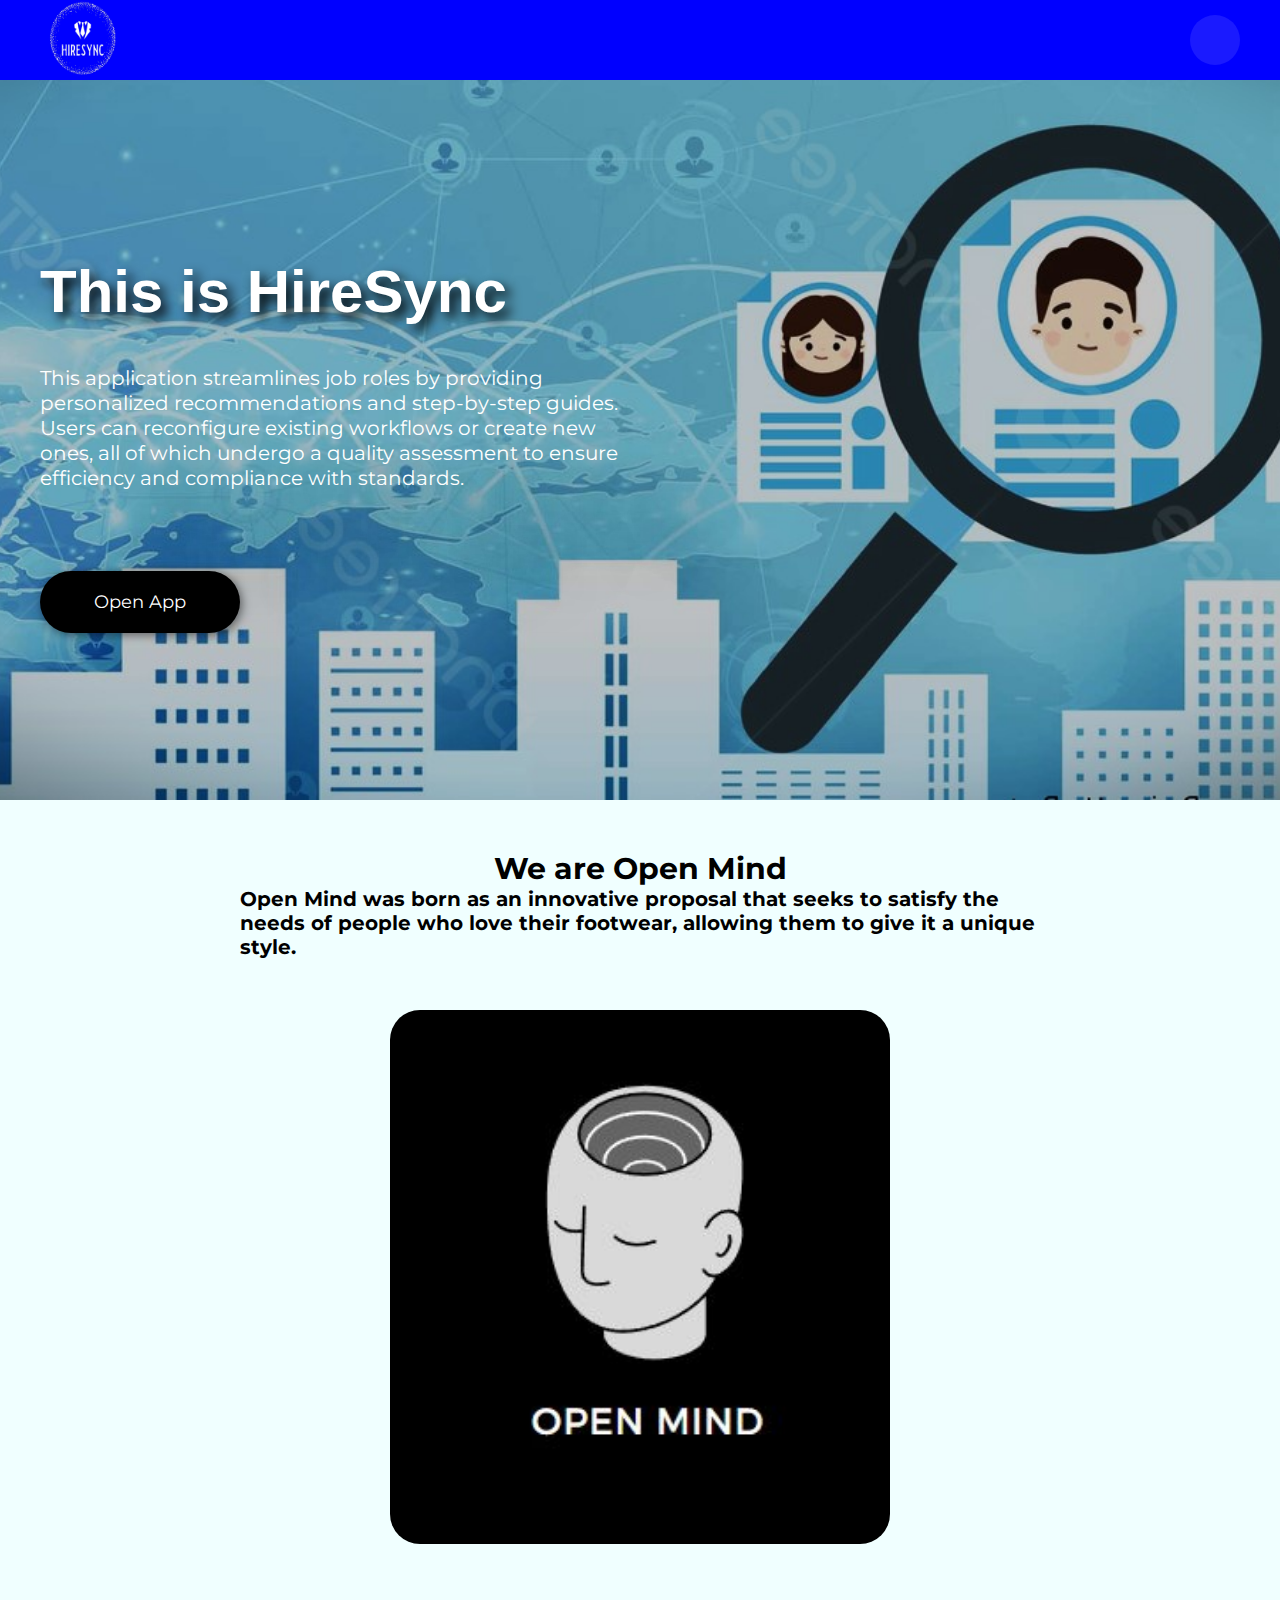
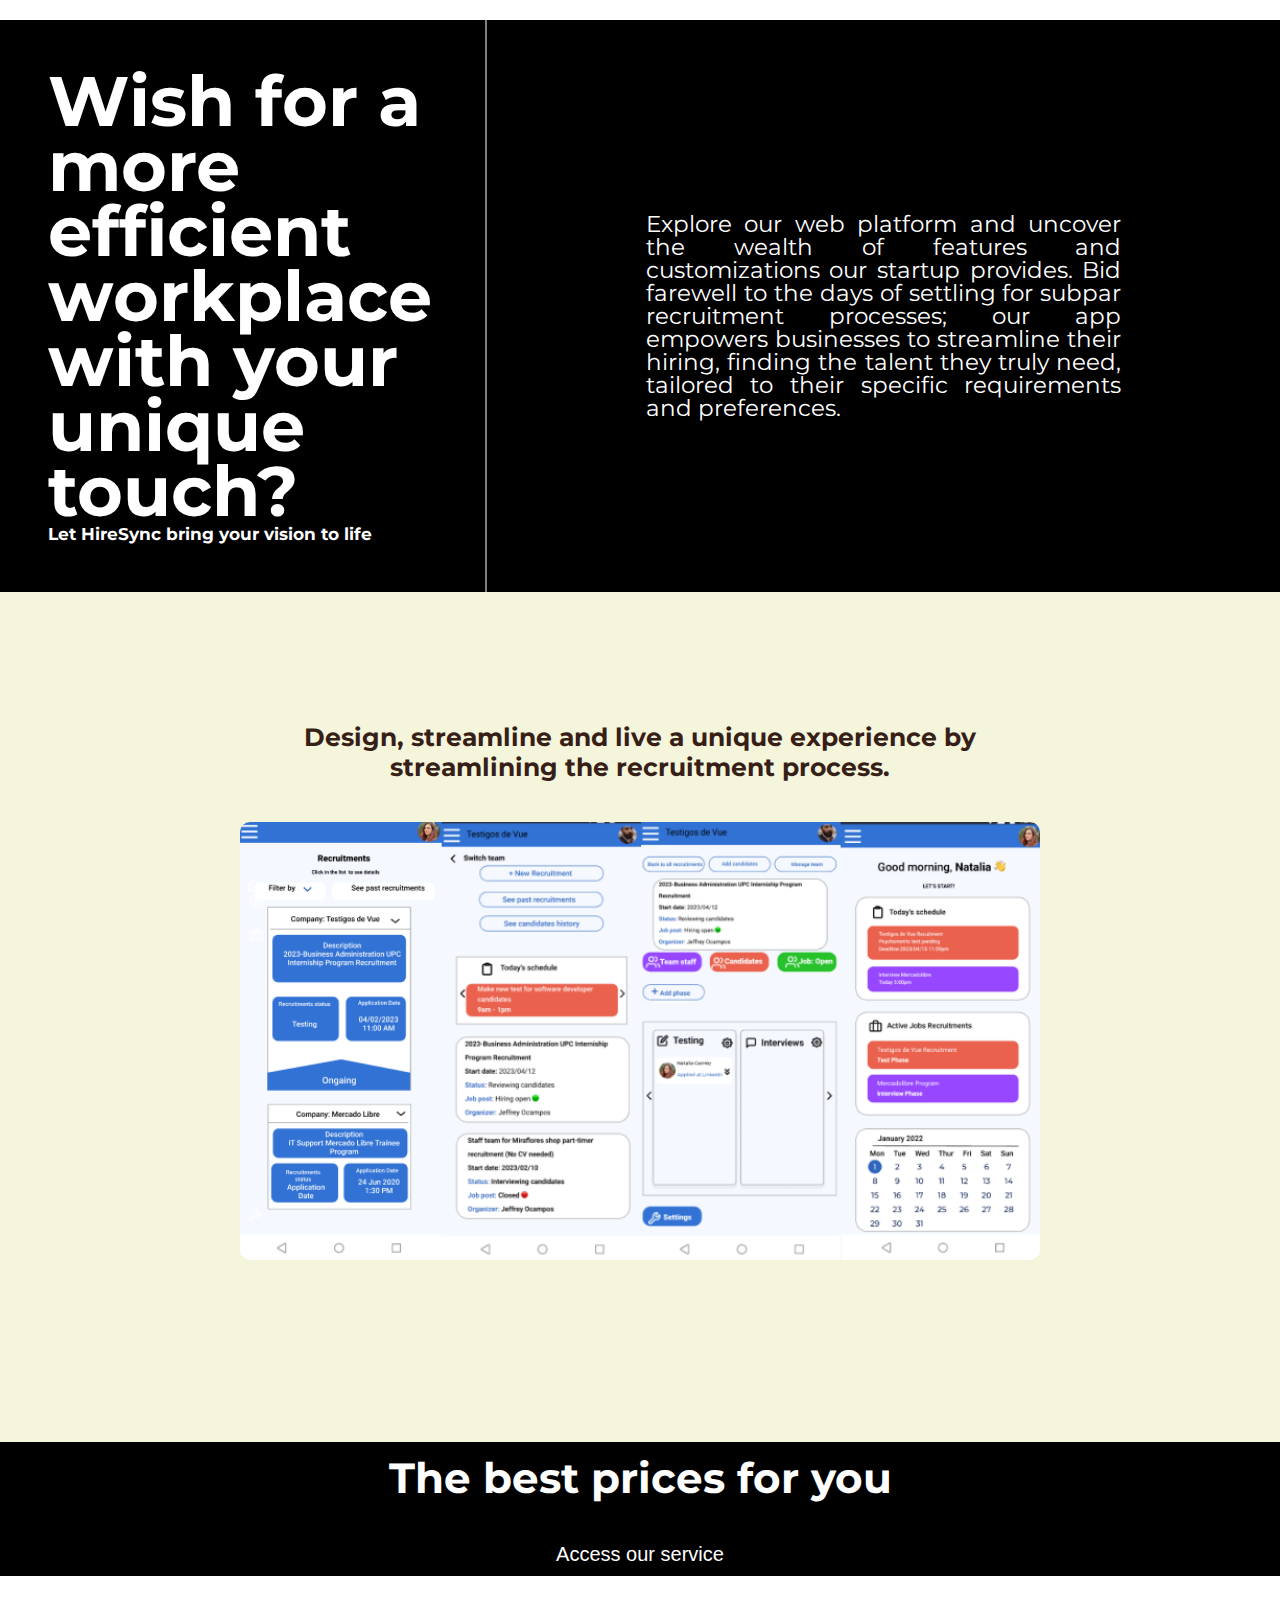
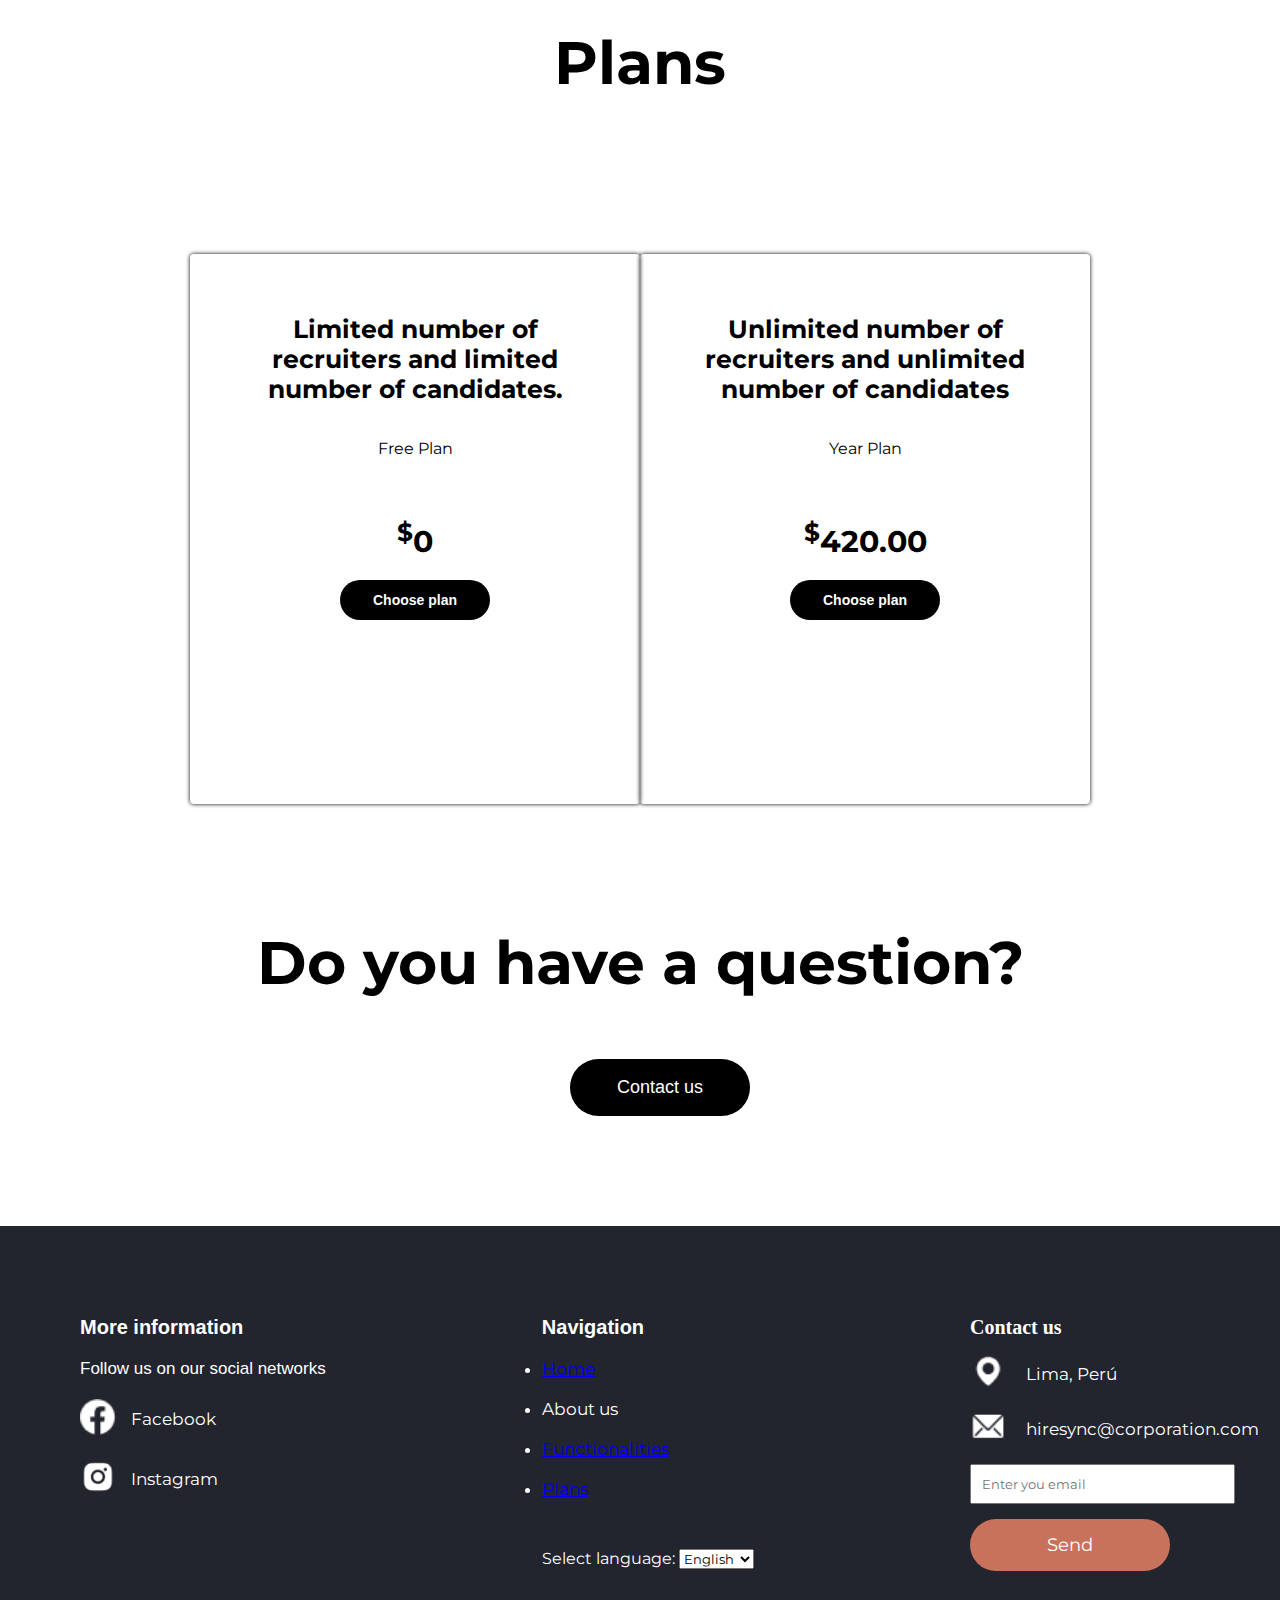
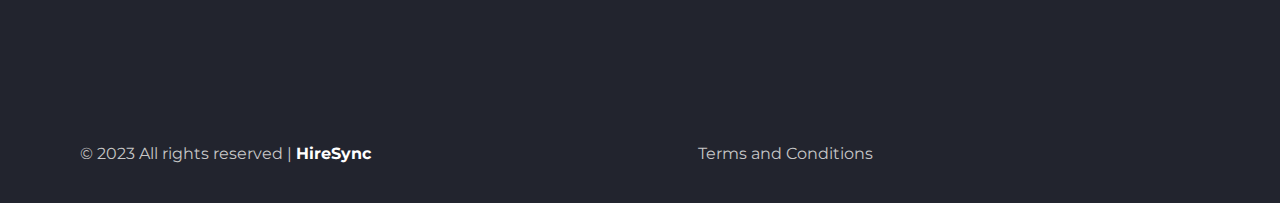
==== commit 9f0f1966: "Update index.html" ====
--- a/index.html
+++ b/index.html
@@ -99,9 +99,7 @@
         <div class="container__banner3">
             <div class="banner3">
                 <div class="text3">
-                    <h1>Design and buy unique sneakers while 
-                        managing your workplace tasks, recruitment, and 
-                        applications with our all-in-one app.
+                    <h1>Design, streamline and live a unique experience by streamlining the recruitment process.
                     </h1>
                 </div>
     
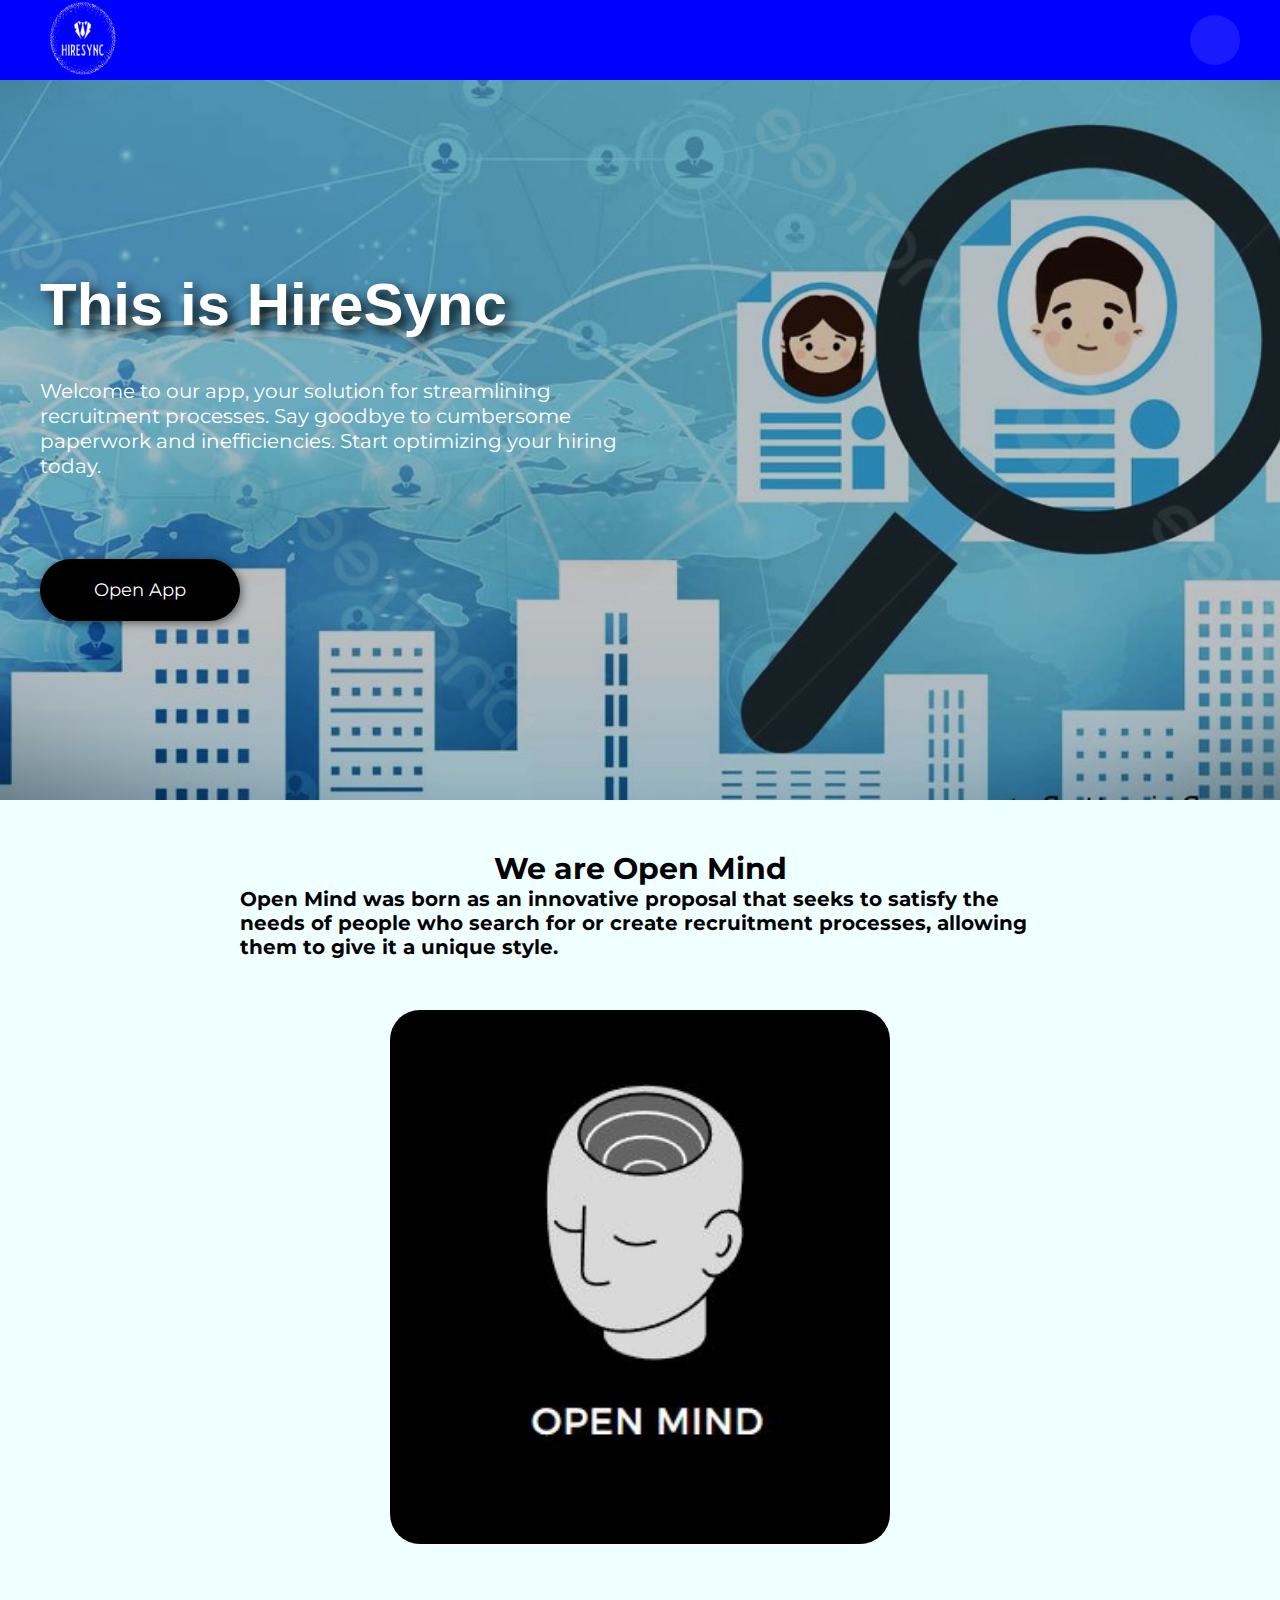
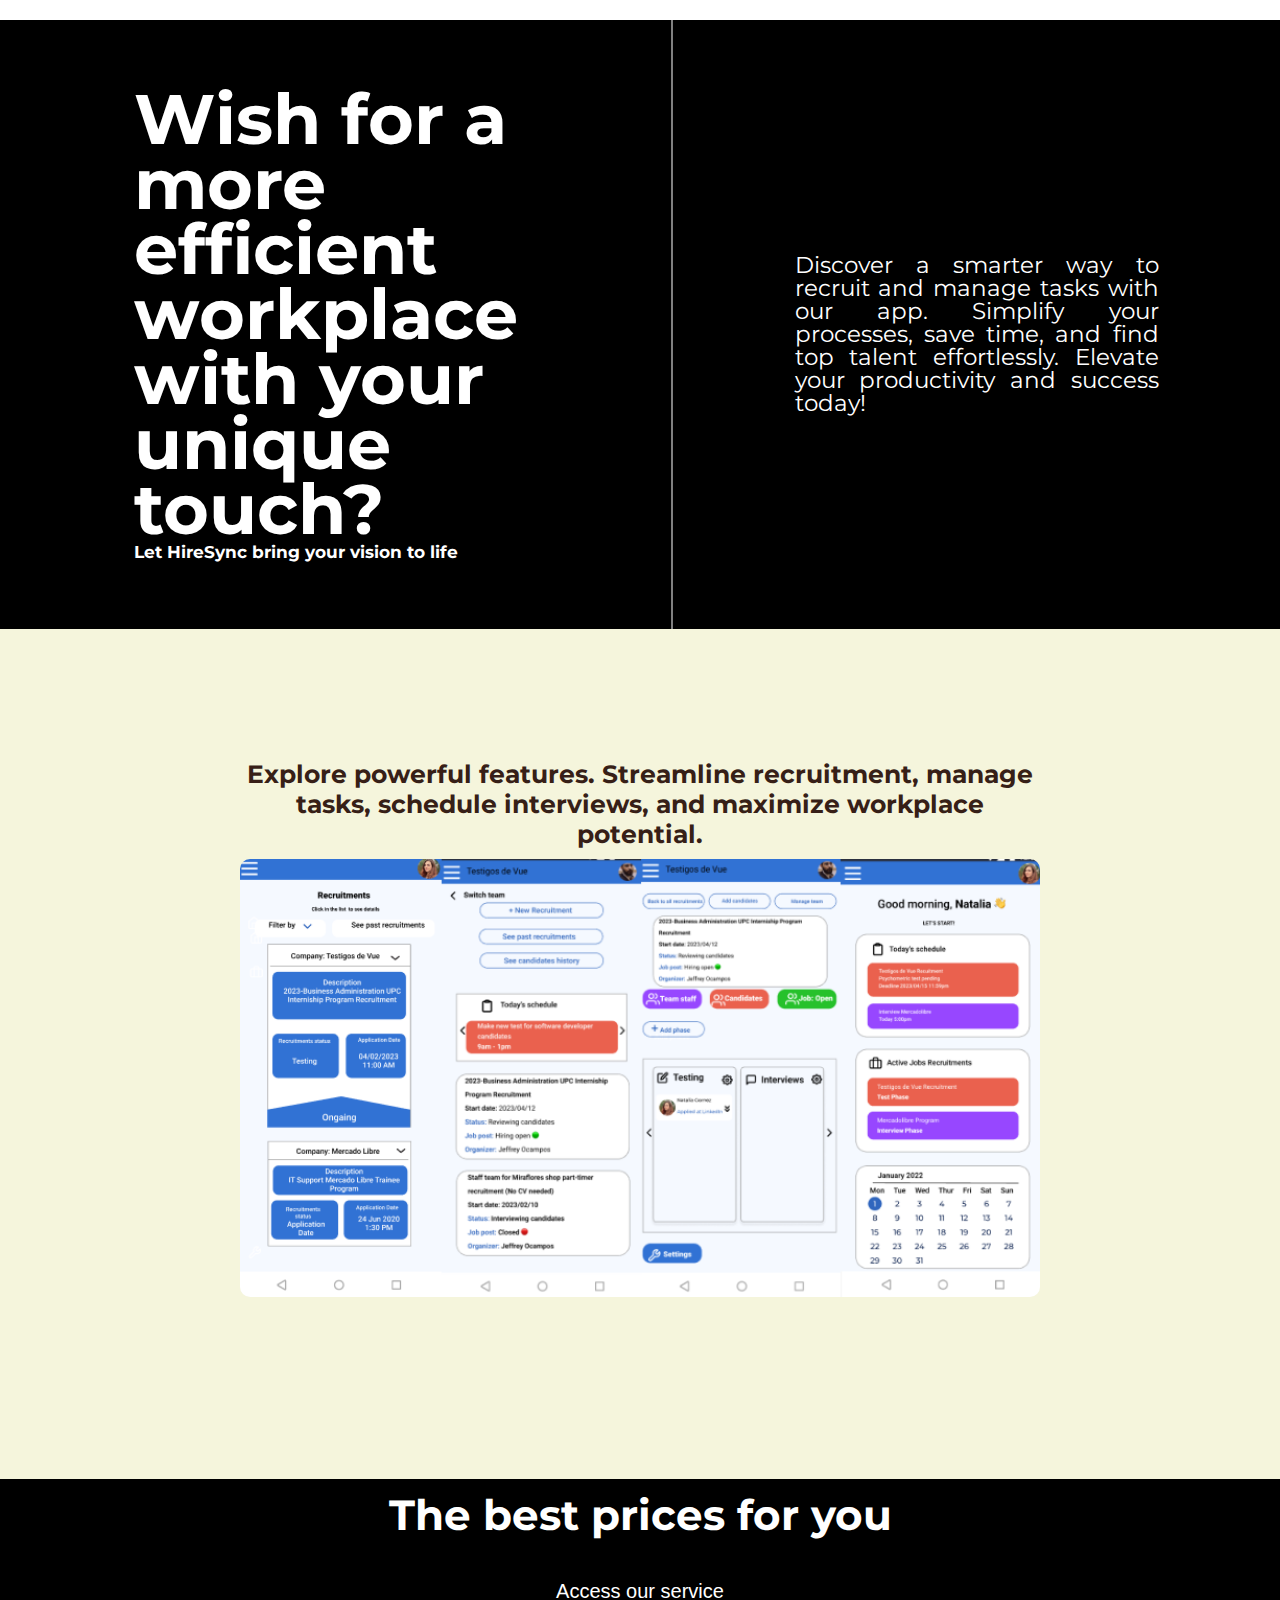
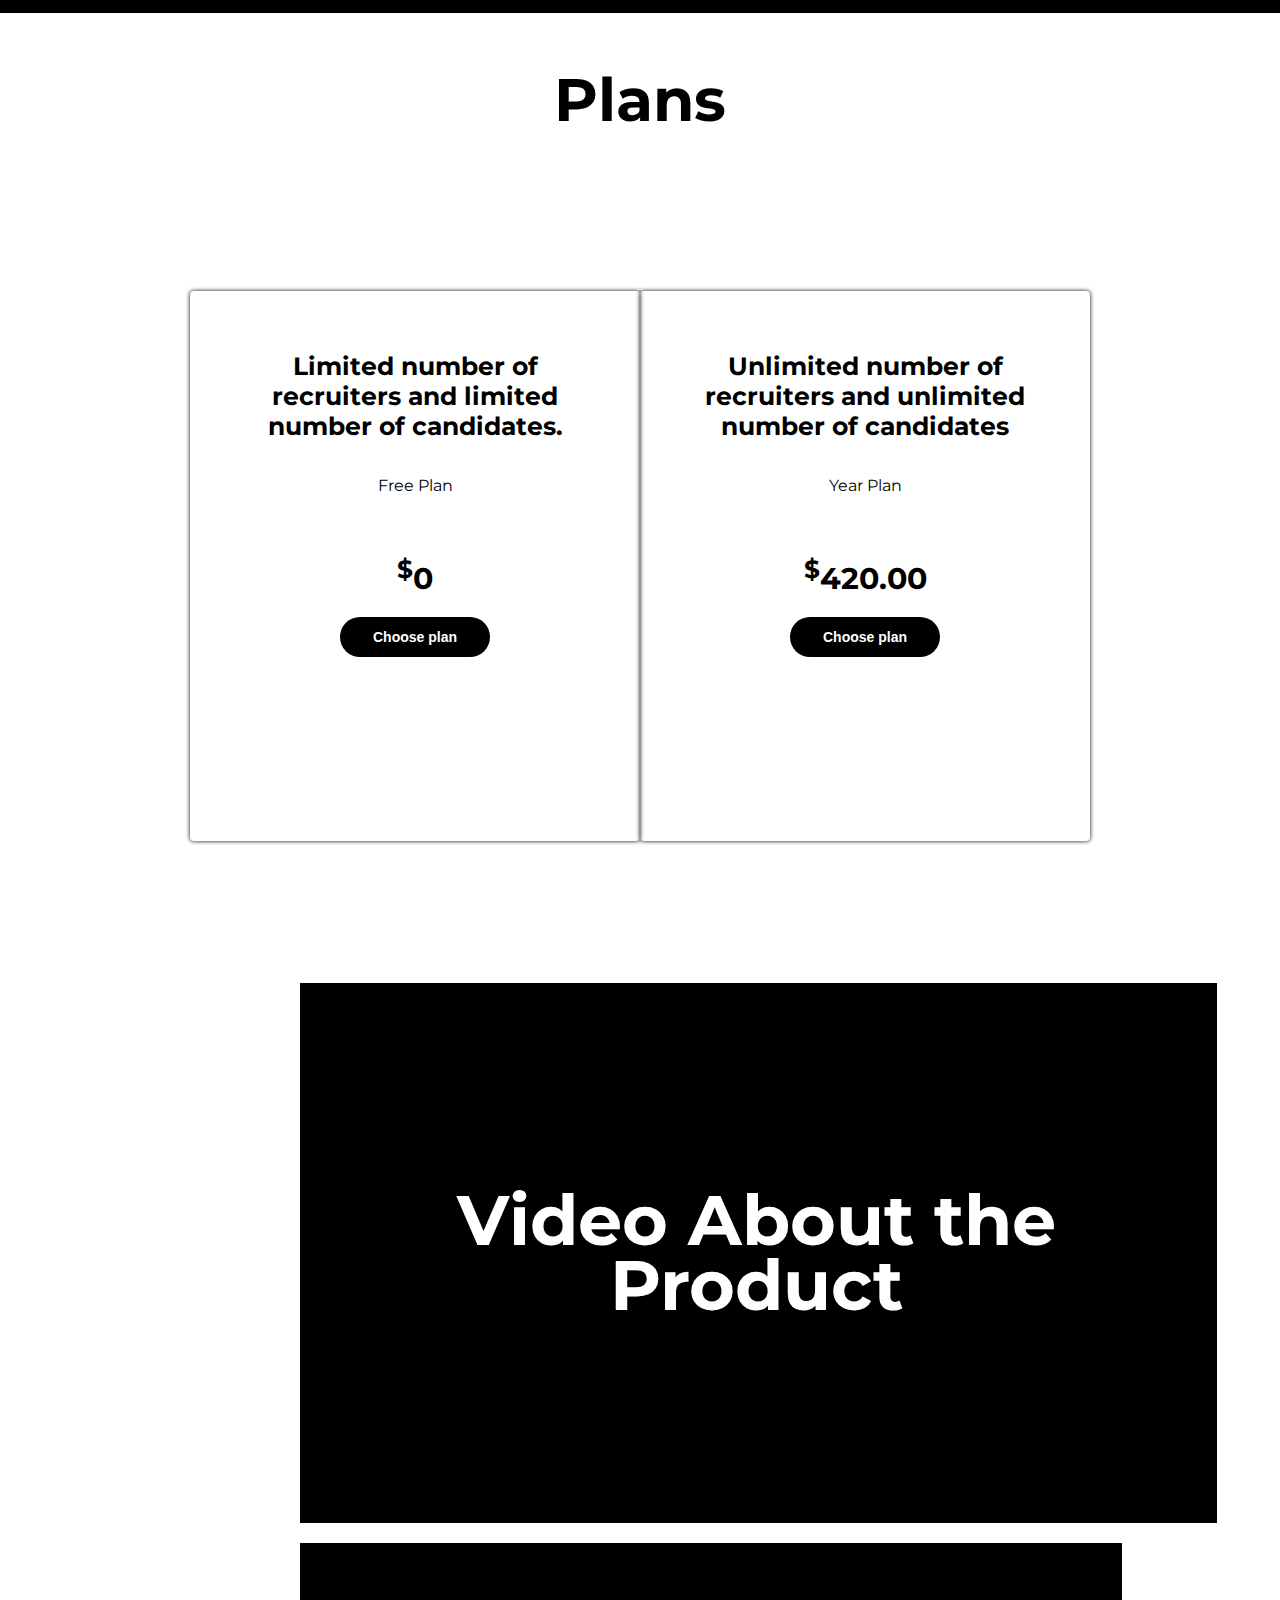
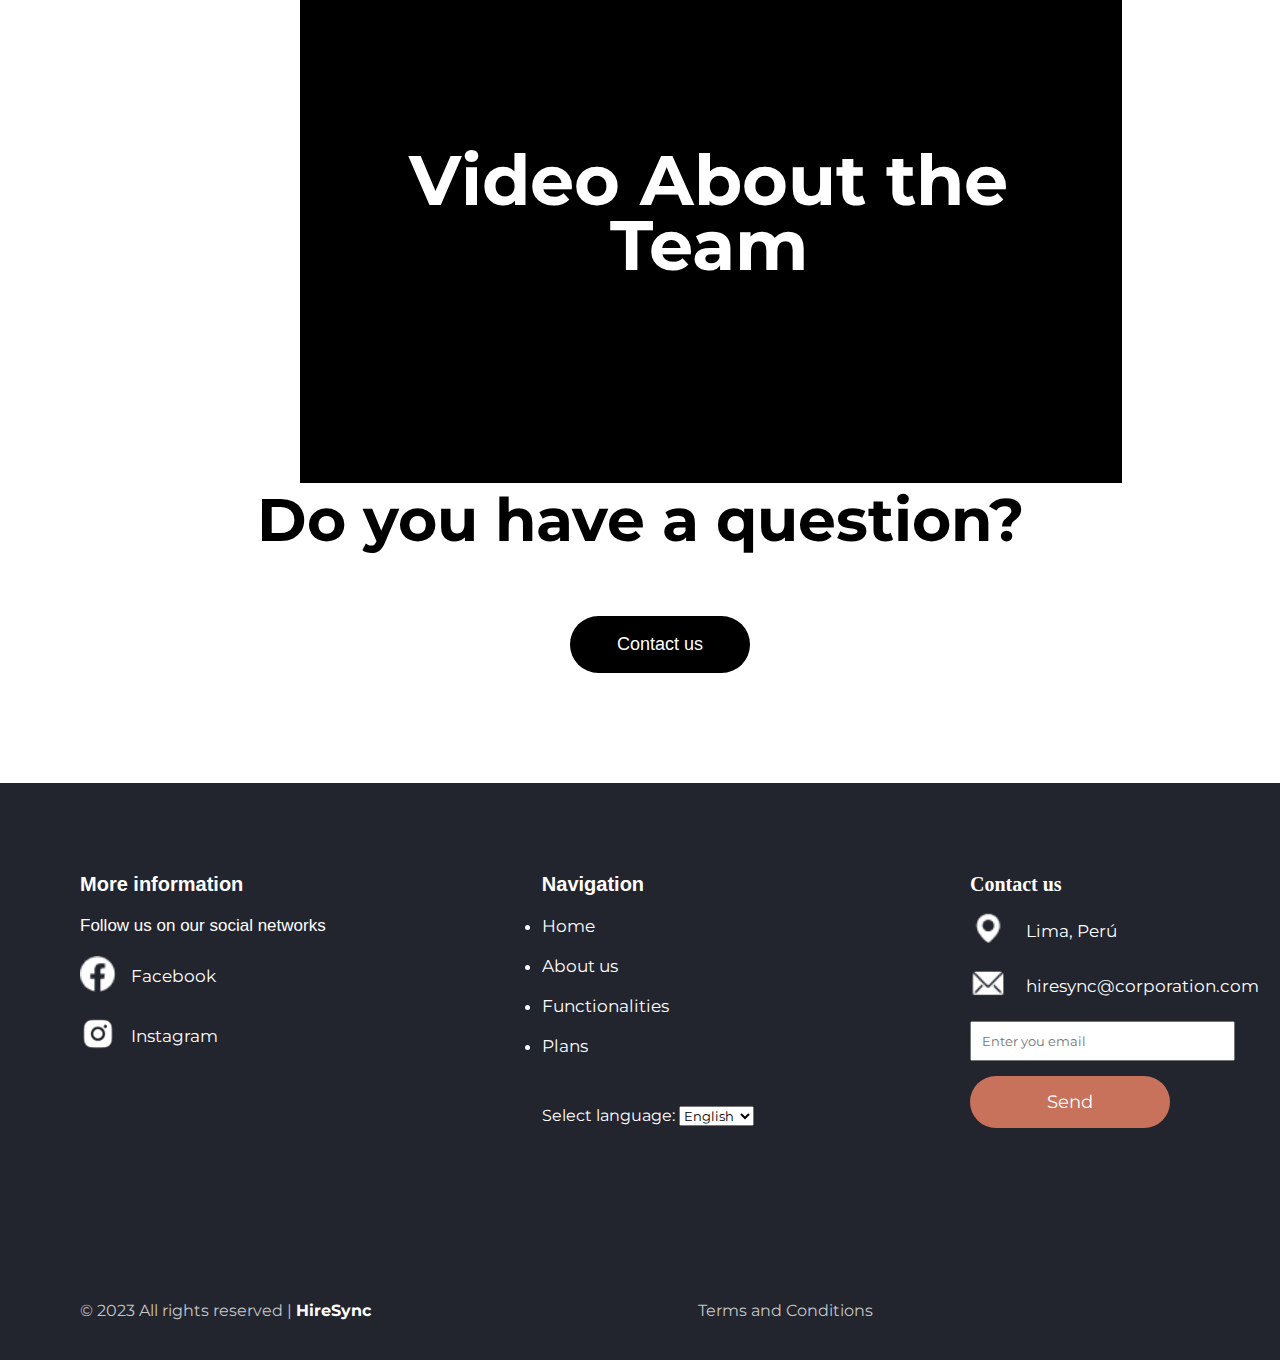
==== commit cd8160c8: "chore: fix part of funtionalitis" ====
--- a/index.html
+++ b/index.html
@@ -43,10 +43,9 @@
             <div class="cover">                     
                 <div class="text">                  
                     <h1>This is HireSync</h1>       
-                    <p>This application streamlines job roles by providing personalized 
-                        recommendations and step-by-step guides. Users can reconfigure 
-                        existing workflows or create new ones, all of which undergo a quality 
-                        assessment to ensure efficiency and compliance with standards.
+                    <p>Welcome to our app, your solution for streamlining recruitment processes. 
+                        Say goodbye to cumbersome paperwork and inefficiencies. 
+                        Start optimizing your hiring today.
                     </p>                            
                     <a>
                         <input type="button" style="background-color: black;" value="Open App">
@@ -61,8 +60,9 @@
             <div class="banner">                
                 <div class="text">              
                     <h1>We are Open Mind</h1>   
-                    <h2>Open Mind was born as an innovative proposal that seeks to satisfy the 
-                        needs of people who love their footwear, allowing them to give it a unique style.</h2>
+                    <h2>Open Mind was born as an innovative proposal that seeks to satisfy 
+                        the needs of people who search for or create recruitment processes, 
+                        allowing them to give it a unique style.</h2>
                 </div>                          
 
             </div>                              
@@ -86,10 +86,9 @@
         <div class="col-md-6 right" style="background-color: black; border-left: 2px solid gray;" >
             <figure class="tf_two">
                 <p style="color: white; text-align: justify">
-                Explore our web platform and uncover the wealth of features and customizations
-                    our startup provides. Bid farewell to the days of settling for subpar recruitment
-                    processes; our app empowers businesses to streamline their hiring, finding the talent
-                    they truly need, tailored to their specific requirements and preferences.
+                    Discover a smarter way to recruit and manage tasks with our app. 
+                    Simplify your processes, save time, and find top talent effortlessly. 
+                    Elevate your productivity and success today!
                 </p>
             </figure>
         </div>
@@ -99,15 +98,13 @@
         <div class="container__banner3">
             <div class="banner3">
                 <div class="text3">
-                    <h1>Design, streamline and live a unique experience by streamlining the recruitment process.
-                    </h1>
-                </div>
-    
+                    <h1>Explore powerful features. Streamline recruitment,
+                         manage tasks, schedule interviews, and maximize workplace potential.</h1>
+                </div>
             </div>
             <div class="task3">
                 <img src="images/fun.png" alt="">
             </div>
-            
         </div>
     </section>
 
@@ -147,9 +144,9 @@
         </div>
     </section>
 
-    <!-- <div class="row">
+    <div class="row">
         <div class="col-md-6 left" style="height: 540px; padding: 0;">
-            <iframe width="100%" height="100%" src="https://www.youtube.com/embed/J_Nc3ulJ-cc"
+            <iframe width="100%" height="100%" src=""
                     title="YouTube video player" frameborder="0"
                     allow="accelerometer; autoplay; clipboard-write; encrypted-media; gyroscope; picture-in-picture"
                     allowfullscreen></iframe>
@@ -166,7 +163,7 @@
     
     <div class="row">
         <div class="col-md-6 left" style="height: 540px; padding: 0;">
-            <iframe width="100%" height="100%" src="https://www.youtube.com/embed/4DyRxKePcMQ"
+            <iframe width="100%" height="100%" src=""
                     title="YouTube video player" frameborder="0"
                     allow="accelerometer; autoplay; clipboard-write; encrypted-media; gyroscope; picture-in-picture"
                     allowfullscreen></iframe>
@@ -178,7 +175,7 @@
                 </h1>
             </figure>
         </div>
-    </div> -->
+    </div>
 
     <section id="pregunta">
         <div class="container__pregunta">
@@ -233,7 +230,7 @@
                         <li><a class="Blog" href="#quienes-somos">About us</a></li>
                     </div>
                     <div class="row">
-                        <li><a class="Know us" href="#functionalities">Functionalities</a></li>
+                        <li><a class="KnowUs" href="#functionalities">Functionalities</a></li>
                     </div>
                     <div class="row">
                         <li><a class="Services" href="#contenedor_precios">Plans</a></li>
@@ -302,4 +299,4 @@
     <script src="js/index.js"></script>
     <script src="js/script.js"></script>
 </body>
-</html>
+</html>--- a/css/index.css
+++ b/css/index.css
@@ -12,8 +12,36 @@
 
 * {
     font-family: 'Montserrat', sans-serif;
-}
-
+    outline: none;
+}
+
+
+#nav a {
+    color: #ffffff;
+    text-decoration: none;
+    transition: color 0.3s;
+}
+
+
+#nav a:hover {
+    color: #dddddd;
+}
+
+.Home, .Blog, .KnowUs, .Services {
+    color: #fff;
+    text-decoration: none;
+}
+
+
+.colum2 a {
+    color: #ffffff; 
+    text-decoration: none;
+    transition: color 0.3s;
+}
+
+.colum2 a:hover {
+    color: #dddddd;
+}
 
 /*HEADER*/
 
@@ -74,9 +102,7 @@
 nav ul li a:hover{
     position: static;
     border: 0px solid #6A5DC4;
-    color: black;
     text-decoration: none;
-    background:#000000;
     margin: 5px;
 }
 
@@ -163,6 +189,7 @@
     line-height: 25px;
 }
 
+
 .container__cover .text input{
     padding: 20px;
     width: 200px;
